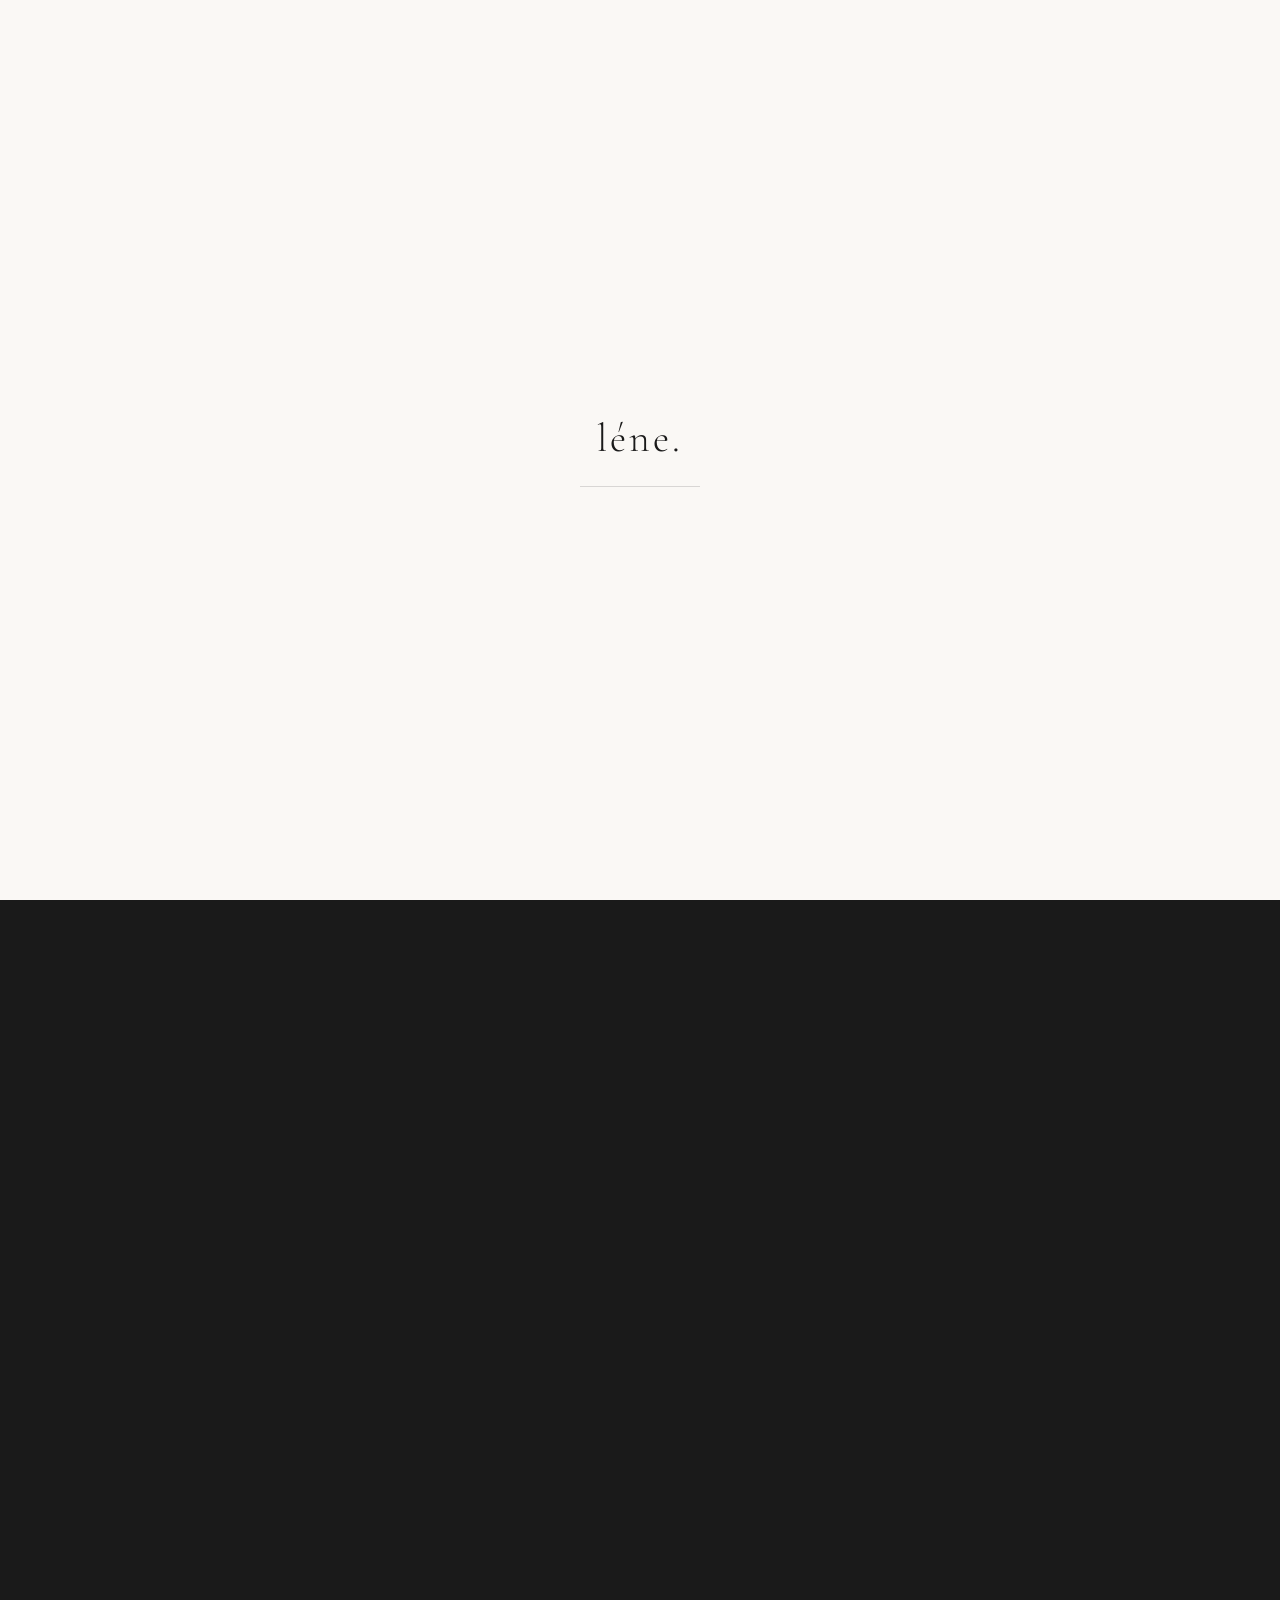
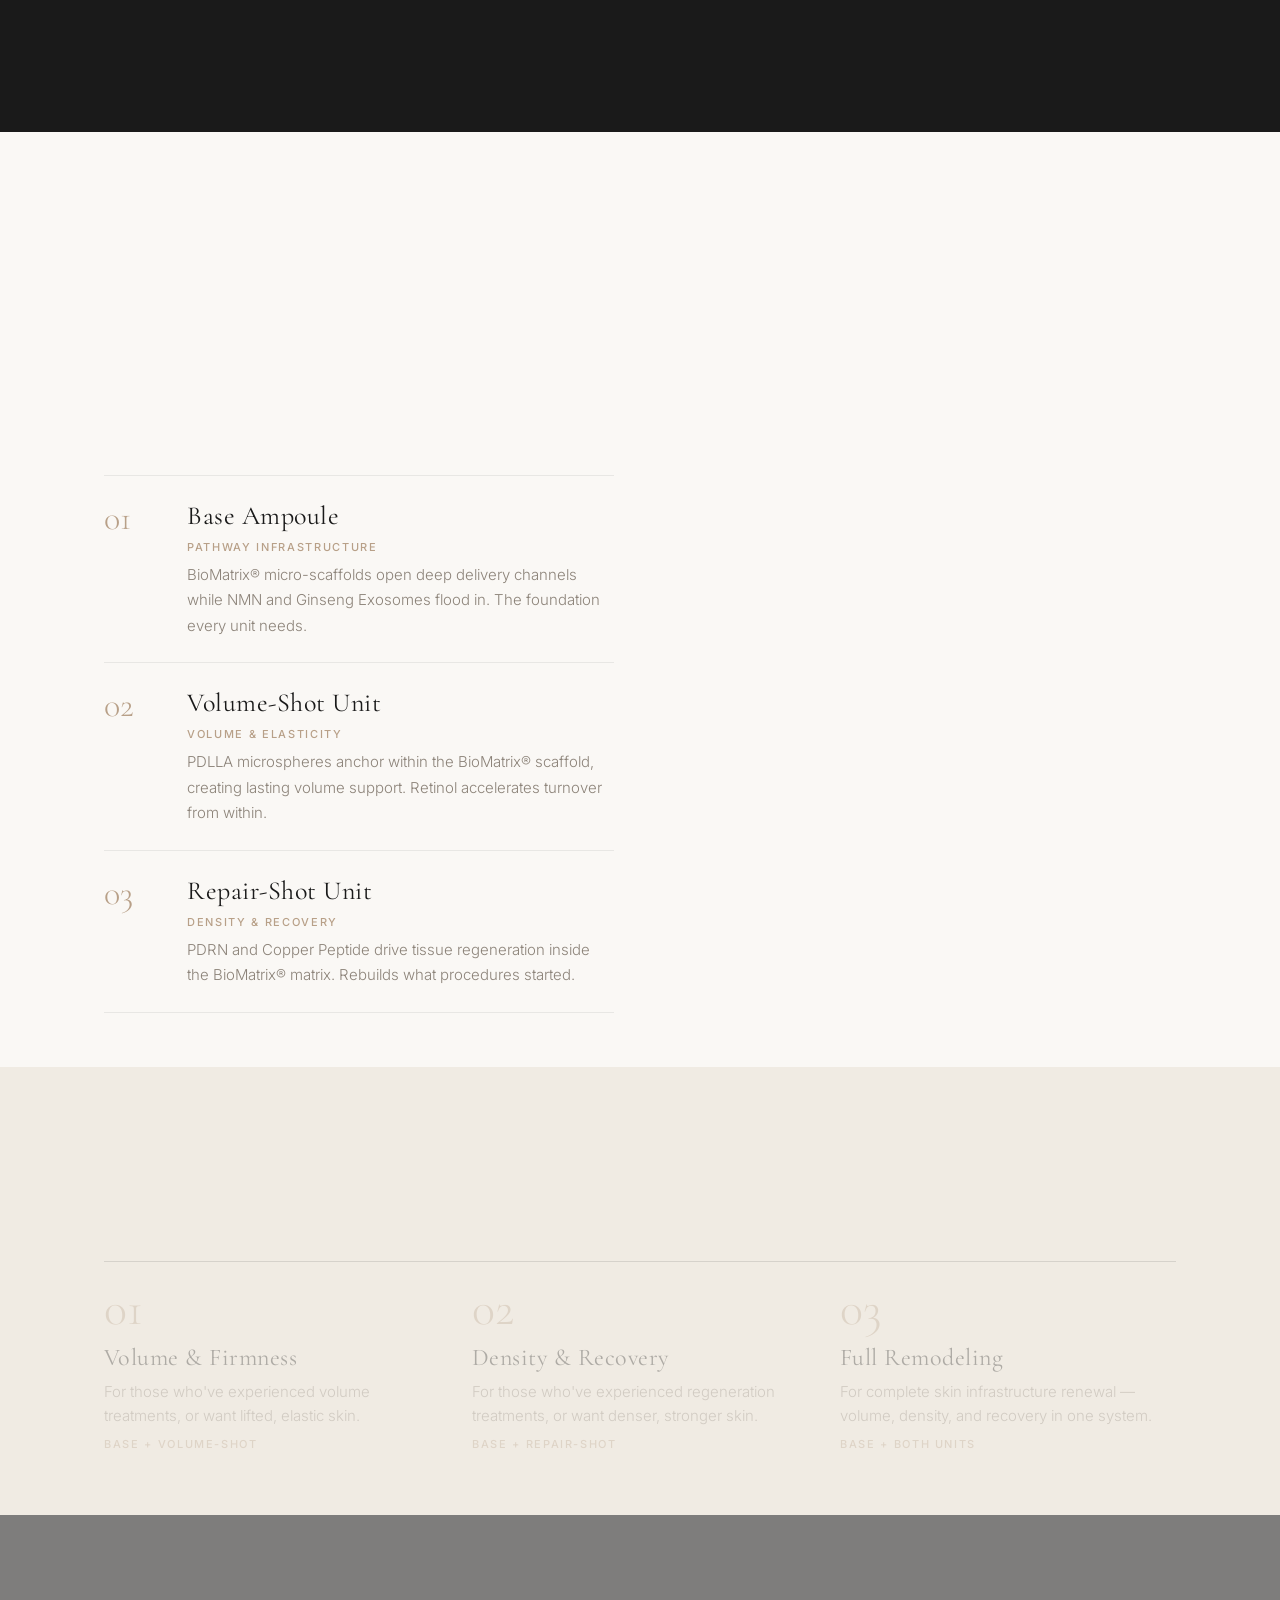
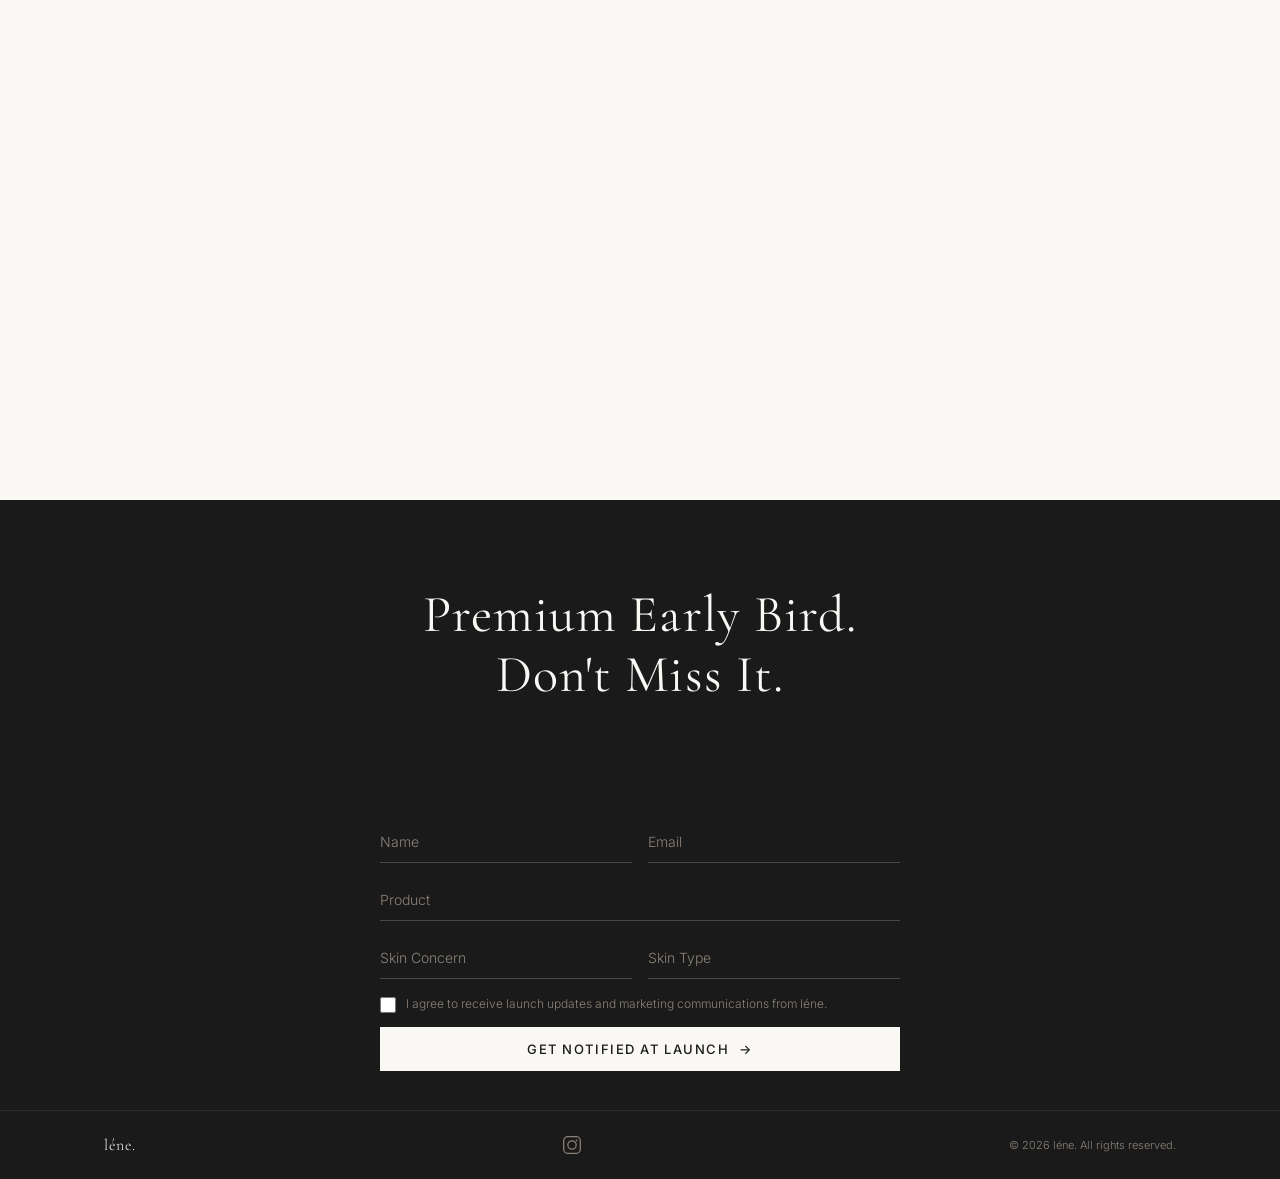
==== b.html @ 238824d5 "fix: update upscaled product images, remove old jpeg files Co-Authored-By: Claude Opus 4.6 <noreply@" ====
<!DOCTYPE html>
<html lang="en">
<head>
  <meta charset="UTF-8">
  <meta name="viewport" content="width=device-width, initial-scale=1.0">
  <title>léne. | Beyond the Glaze, Into the Infrastructure</title>
  <meta name="description" content="léne. — Clinic-grade home care modular system. BioMatrix® technology delivers clinic-level results every night.">
  <meta property="og:title" content="léne. | Beyond the Glaze, Into the Infrastructure">
  <meta property="og:description" content="The infrastructure your skin has been missing. Be the first to experience it.">
  <meta property="og:image" content="assets/images/hero-bg.png">
  <meta property="og:type" content="website">
  <meta name="twitter:card" content="summary_large_image">
  <link rel="preconnect" href="https://fonts.googleapis.com">
  <link rel="preconnect" href="https://fonts.gstatic.com" crossorigin>
  <link href="https://fonts.googleapis.com/css2?family=Cormorant+Garamond:ital,wght@0,300;0,400;0,500;1,300;1,400&family=Inter:wght@300;400;500&display=swap" rel="stylesheet">
  <link rel="stylesheet" href="css/style.css">
</head>
<body>

  <!-- Preloader -->
  <div class="preloader" id="preloader">
    <span class="preloader__text">léne.</span>
    <div class="preloader__bar"><div class="preloader__bar-inner"></div></div>
  </div>

  <!-- Custom Cursor -->
  <div class="cursor" id="cursor"></div>
  <div class="cursor-follower" id="cursorFollower"></div>

  <!-- ===== 1. HERO ===== -->
  <section id="hero" class="section section--hero">
    <div class="hero__bg">
      <img src="assets/images/hero-bg.png" alt="léne. hero background" class="hero__bg-img">
    </div>
    <div class="hero__content">
      <h1 class="hero__logo">léne.</h1>
      <p class="hero__tagline">Beyond the Glaze, Into the Infrastructure.</p>
    </div>
    <div class="hero__scroll-indicator">
      <span class="hero__scroll-text">Scroll</span>
      <div class="hero__scroll-line"></div>
    </div>
  </section>

  <!-- ===== 2. FEAR — Post-Procedure Fade Timeline ===== -->
  <section id="fear" class="section section--fear section--dark">
    <div class="container">
      <div class="fear__layout">
        <div class="fear__body">
          <span class="section-label reveal-up">The Problem</span>
          <h2 class="fear__headline reveal-text">
            Your results don't last.<br>That's not your fault.
          </h2>
          <p class="fear__sub reveal-up">
            If you've ever had a skin booster treatment, you know the feeling.<br>
            Firm on day one. Fading by week three.
          </p>
          <div class="fear__steps">
            <div class="fear__step reveal-up">
              <span class="fear__step-num">01</span>
              <div>
                <h3 class="fear__step-title">D+0 &middot; Glow</h3>
                <p>Right after the procedure. Skin feels firm, plump, alive. This is the peak.</p>
              </div>
            </div>
            <div class="fear__step reveal-up">
              <span class="fear__step-num">02</span>
              <div>
                <h3 class="fear__step-title">D+7 &middot; Satisfied</h3>
                <p>Still holding. You think this time it'll last. But the clock is already ticking.</p>
              </div>
            </div>
            <div class="fear__step reveal-up">
              <span class="fear__step-num">03</span>
              <div>
                <h3 class="fear__step-title">D+21 &middot; Fading</h3>
                <p>The volume starts to slip. Pores reappear. You reach for your serum — it doesn't go deep enough.</p>
              </div>
            </div>
            <div class="fear__step fear__step--danger reveal-up">
              <span class="fear__step-num">04</span>
              <div>
                <h3 class="fear__step-title">D+30+ &middot; Back to Start</h3>
                <p>Effects gone. Another appointment, another cost. The cycle repeats.</p>
              </div>
            </div>
          </div>
        </div>
        <div class="fear__visual reveal-right">
          <img src="assets/images/pore.jpg" alt="Skin texture close-up" class="fear__image">
        </div>
      </div>
    </div>
  </section>

  <!-- ===== 3. INGREDIENT — Modular System Explanation ===== -->
  <section id="ingredient" class="section section--ingredient">
    <div class="container">
      <div class="ingredient__layout">
        <div class="ingredient__body">
          <span class="section-label reveal-up">The System</span>
          <h2 class="ingredient__headline reveal-text">
            One base. Your choice on top.
          </h2>
          <p class="ingredient__intro reveal-up">A single ampoule opens the pathways. Then choose the unit that matches your skin's needs. Clinic-grade ingredients, delivered at clinic-grade depth — every night.</p>

          <div class="ingredient__list">
            <div class="ingredient__item">
              <div class="ingredient__item-num">01</div>
              <div class="ingredient__item-content">
                <h3>Base Ampoule</h3>
                <span class="ingredient__item-action">Pathway Infrastructure</span>
                <p>BioMatrix&reg; micro-scaffolds open deep delivery channels while NMN and Ginseng Exosomes flood in. The foundation every unit needs.</p>
              </div>
            </div>
            <div class="ingredient__item">
              <div class="ingredient__item-num">02</div>
              <div class="ingredient__item-content">
                <h3>Volume-Shot Unit</h3>
                <span class="ingredient__item-action">Volume &amp; Elasticity</span>
                <p>PDLLA microspheres anchor within the BioMatrix&reg; scaffold, creating lasting volume support. Retinol accelerates turnover from within.</p>
              </div>
            </div>
            <div class="ingredient__item">
              <div class="ingredient__item-num">03</div>
              <div class="ingredient__item-content">
                <h3>Repair-Shot Unit</h3>
                <span class="ingredient__item-action">Density &amp; Recovery</span>
                <p>PDRN and Copper Peptide drive tissue regeneration inside the BioMatrix&reg; matrix. Rebuilds what procedures started.</p>
              </div>
            </div>
          </div>
        </div>
        <div class="ingredient__visual reveal-right">
          <img src="assets/images/sience.png" alt="Modular system science" class="ingredient__image">
        </div>
      </div>
    </div>
  </section>

  <!-- ===== 4. SOLUTION — Find Your Match ===== -->
  <section id="solution" class="section section--solution section--beige">
    <div class="container">
      <span class="section-label reveal-up">Find Your Match</span>
      <h2 class="solution__headline reveal-text">Pick the system that fits your skin.</h2>
      <div class="solution__timeline">
        <div class="solution__line">
          <div class="solution__line-progress" id="solutionLineProgress"></div>
        </div>
        <div class="solution__steps solution__steps--three">
          <div class="solution__step" data-step="1">
            <div class="solution__step-num">01</div>
            <h3>Volume &amp; Firmness</h3>
            <p>For those who've experienced volume treatments, or want lifted, elastic skin.</p>
            <span class="solution__step-match">Base + Volume-Shot</span>
          </div>
          <div class="solution__step" data-step="2">
            <div class="solution__step-num">02</div>
            <h3>Density &amp; Recovery</h3>
            <p>For those who've experienced regeneration treatments, or want denser, stronger skin.</p>
            <span class="solution__step-match">Base + Repair-Shot</span>
          </div>
          <div class="solution__step" data-step="3">
            <div class="solution__step-num">03</div>
            <h3>Full Remodeling</h3>
            <p>For complete skin infrastructure renewal — volume, density, and recovery in one system.</p>
            <span class="solution__step-match">Base + Both Units</span>
          </div>
        </div>
      </div>
    </div>
  </section>

  <!-- ===== 5. VIDEO BREAK (Branding) ===== -->
  <section id="brand-break" class="section section--video-break">
    <video class="video-break__bg" autoplay muted loop playsinline>
      <source src="assets/images/hero-loop.mp4" type="video/mp4">
    </video>
    <div class="video-break__overlay"></div>
    <div class="video-break__content">
      <p class="video-break__text reveal-text">What your skin has been<br>waiting for.</p>
    </div>
  </section>

  <!-- ===== 6. PRODUCT — 3 Products ===== -->
  <section id="product" class="section section--product">
    <div class="container">
      <span class="section-label reveal-up">The System</span>
      <h2 class="product__headline reveal-text">Three products. Your custom routine.</h2>
      <div class="product__trio">
        <div class="product__item product__item--serum reveal-up">
          <div class="product__image placeholder-product">
            <img src="assets/images/product-serum.png" alt="Base Ampoule — The Opener by léne." loading="lazy">
          </div>
          <span class="product__label">Base &middot; Ampoule</span>
          <h3 class="product__name">The Opener</h3>
          <p class="product__concept">"Opens the path. Sets the stage."</p>
          <ul class="product__specs">
            <li><span>BioMatrix&reg;</span> <span>3.5%</span></li>
            <li><span>Spicule</span> <span>2,500ppm</span></li>
            <li><span>Ginseng Exosome</span> <span>10,000ppm</span></li>
            <li><span>NMN</span> <span>5,000ppm</span></li>
          </ul>
          <span class="product__texture">Matrix-Infusion Fluid &middot; Absorbs in 60 seconds</span>
          <div class="product__meta">
            <span class="product__volume">15ml <span class="product__price">$29</span> &middot; 30ml <span class="product__price">$49</span></span>
          </div>
        </div>
        <div class="product__item product__item--cream reveal-up">
          <div class="product__image placeholder-product">
            <img src="assets/images/[2]product-volume_anchor.png" alt="Unit 01 Volume-Shot — The Volume Anchor by léne." loading="lazy">
          </div>
          <span class="product__label">Unit 01 &middot; Volume-Shot</span>
          <h3 class="product__name">The Volume Anchor</h3>
          <p class="product__concept">"Lifts and locks. Volume that stays."</p>
          <ul class="product__specs">
            <li><span>BioMatrix&reg;</span> <span>7%</span></li>
            <li><span>PDLLA</span> <span>Included</span></li>
            <li><span>Pure Retinol</span> <span>0.1&ndash;0.3%</span></li>
            <li><span>Ginseng Saponin</span> <span>1.5%</span></li>
            <li><span>Ceramide Complex</span> <span>Included</span></li>
          </ul>
          <span class="product__texture">Structural-Bond Cream &middot; 20min sustained delivery</span>
          <div class="product__meta">
            <span class="product__volume">30ml</span>
            <span class="product__price">$39</span>
          </div>
        </div>
        <div class="product__item product__item--cream reveal-up">
          <div class="product__image placeholder-product">
            <img src="assets/images/[2]product-density_fixer.png" alt="Unit 02 Repair-Shot — The Density Fixer by léne." loading="lazy">
          </div>
          <span class="product__label">Unit 02 &middot; Repair-Shot</span>
          <h3 class="product__name">The Density Fixer</h3>
          <p class="product__concept">"Rebuilds from within. Density restored."</p>
          <ul class="product__specs">
            <li><span>BioMatrix&reg;</span> <span>5%</span></li>
            <li><span>PDRN</span> <span>3,000ppm</span></li>
            <li><span>Copper Peptide</span> <span>Included</span></li>
            <li><span>Ginseng Saponin</span> <span>1.5%</span></li>
            <li><span>Ceramide Complex</span> <span>Included</span></li>
          </ul>
          <span class="product__texture">Recovery-Bond Balm &middot; Deep overnight repair</span>
          <div class="product__meta">
            <span class="product__volume">30ml</span>
            <span class="product__price">$39</span>
          </div>
        </div>
      </div>
      <div class="product__set-offers reveal-up">
        <div class="product__set-offer">
          <span class="product__set-label">Duo Set</span>
          <span class="product__set-price">$69</span>
          <span class="product__set-note">Ampoule 30ml + 1 Unit</span>
        </div>
        <div class="product__set-offer">
          <span class="product__set-label">Full System</span>
          <span class="product__set-price">$99</span>
          <span class="product__set-note">Ampoule 30ml + Both Units</span>
        </div>
      </div>
      <a href="#cta" class="product__cta-link reveal-up">Be the First to Know &rarr;</a>
    </div>
  </section>

  <!-- ===== 7. CLINICAL DATA ===== -->
  <section id="clinical" class="section section--clinical">
    <div class="container">
      <span class="section-label reveal-up">Clinical Evidence</span>
      <div class="clinical__grid">
        <div class="clinical__stat reveal-up">
          <span class="clinical__number" data-target="192" data-suffix="%" data-decimal="0">0%</span>
          <p>Skin Firmness<br>Improvement</p>
        </div>
        <div class="clinical__stat reveal-up">
          <span class="clinical__number" data-target="1.8" data-suffix="&times;" data-decimal="1">0&times;</span>
          <p>Deeper Absorption<br>Than Regular Serums</p>
        </div>
        <div class="clinical__stat reveal-up">
          <span class="clinical__number" data-target="20" data-suffix=" min" data-decimal="0">0 min</span>
          <p>Active Delivery<br>That Keeps Working</p>
        </div>
      </div>
      <p class="clinical__note reveal-up">Clinically tested. Dermatologically verified.</p>
      <a href="#cta" class="clinical__cta-link reveal-up">Get Notified at Launch &rarr;</a>
    </div>
  </section>

  <!-- ===== 8. CTA ===== -->
  <section id="cta" class="section section--cta section--dark">
    <div class="container">
      <span class="cta__badge reveal-up">Limited to First 100</span>
      <h2 class="cta__headline">
        Premium Early Bird.<br>Don't Miss It.
      </h2>
      <p class="cta__sub reveal-up">The first 100 sign-ups get exclusive launch pricing, early access, and a limited welcome gift. Once they're gone, they're gone.</p>
      <h3 class="form__title reveal-up">Reserve Your Spot</h3>
      <form class="cta__form" id="leadForm" novalidate>
        <div class="form__row">
          <div class="form__group">
            <input type="text" id="name" name="name" required autocomplete="name" placeholder=" ">
            <label for="name">Name</label>
          </div>
          <div class="form__group">
            <input type="email" id="email" name="email" required autocomplete="email" placeholder=" ">
            <label for="email">Email</label>
          </div>
        </div>
        <div class="form__row">
          <div class="form__group">
            <select id="product" name="product" required>
              <option value="" disabled selected hidden>Product</option>
              <option value="ampoule-15ml">The Opener Ampoule 15ml &middot; $29</option>
              <option value="ampoule-30ml">The Opener Ampoule 30ml &middot; $49</option>
              <option value="volume-shot-30ml">Volume-Shot Cream 30ml &middot; $39</option>
              <option value="repair-shot-30ml">Repair-Shot Balm 30ml &middot; $39</option>
              <option value="duo-set">Duo Set (Ampoule 30ml + 1 Unit) &middot; $69</option>
              <option value="full-system">Full System (Ampoule 30ml + Both Units) &middot; $99</option>
            </select>
          </div>
        </div>
        <div class="form__row">
          <div class="form__group">
            <select id="concern" name="concern" required>
              <option value="" disabled selected hidden>Skin Concern</option>
              <option value="vertical-pores">Vertical Pores</option>
              <option value="elasticity">Elasticity &amp; Firmness</option>
              <option value="density">Overall Skin Density</option>
              <option value="other">Other</option>
            </select>
          </div>
          <div class="form__group">
            <select id="skintype" name="skintype">
              <option value="" disabled selected hidden>Skin Type</option>
              <option value="dry">Dry</option>
              <option value="oily">Oily</option>
              <option value="combination">Combination</option>
              <option value="sensitive">Sensitive</option>
            </select>
          </div>
        </div>
        <div class="form__consent">
          <input type="checkbox" id="consent" name="consent" required>
          <label for="consent">I agree to receive launch updates and marketing communications from léne.</label>
        </div>
        <button type="submit" class="cta__btn">
          <span class="cta__btn-text">Get Notified at Launch</span>
          <span class="cta__btn-arrow">&rarr;</span>
        </button>
      </form>
      <div class="cta__success" id="formSuccess" style="display:none;">
        <div class="success__check">
          <svg viewBox="0 0 24 24" fill="none" xmlns="http://www.w3.org/2000/svg">
            <path d="M5 13l4 4L19 7" stroke="#FAF8F5" stroke-width="1.5" stroke-linecap="round" stroke-linejoin="round"/>
          </svg>
        </div>
        <p class="success__text">You're on the list.</p>
        <span class="success__sub">We'll notify you before anyone else.</span>
      </div>
    </div>
  </section>

  <!-- Floating CTA -->
  <a href="#cta" class="floating-cta" id="floatingCta">
    <span class="floating-cta__text">Get Early Access</span>
    <span class="floating-cta__arrow">&rarr;</span>
  </a>

  <!-- ===== FOOTER ===== -->
  <footer class="footer section--dark">
    <div class="container footer__inner">
      <span class="footer__logo">léne.</span>
      <a href="#" class="footer__social" aria-label="Instagram" target="_blank" rel="noopener">
        <svg viewBox="0 0 24 24" fill="none" xmlns="http://www.w3.org/2000/svg" width="20" height="20">
          <rect x="2" y="2" width="20" height="20" rx="5" stroke="#8C8379" stroke-width="1.5"/>
          <circle cx="12" cy="12" r="5" stroke="#8C8379" stroke-width="1.5"/>
          <circle cx="17.5" cy="6.5" r="1" fill="#8C8379"/>
        </svg>
      </a>
      <span class="footer__copy">&copy; 2026 léne. All rights reserved.</span>
    </div>
  </footer>

  <script src="https://cdn.jsdelivr.net/npm/lenis@1.1.18/dist/lenis.min.js"></script>
  <script src="https://cdn.jsdelivr.net/npm/gsap@3.12.7/dist/gsap.min.js"></script>
  <script src="https://cdn.jsdelivr.net/npm/gsap@3.12.7/dist/ScrollTrigger.min.js"></script>
  <script src="js/smooth-scroll.js"></script>
  <script src="js/main.js"></script>
  <script src="js/form.js"></script>
</body>
</html>
---- css/style.css ----
:root {
  --c-bg: #FAF8F5;
  --c-bg-beige: #F0EBE3;
  --c-bg-dark: #1A1A1A;
  --c-text: #1A1A1A;
  --c-text-light: #FAF8F5;
  --c-text-sub: #8C8379;
  --c-accent: #B8A088;
  --f-serif: "Cormorant Garamond", Georgia, serif;
  --f-sans: "Inter", -apple-system, BlinkMacSystemFont, sans-serif;
  --fw-light: 300;
  --fw-regular: 400;
  --fw-medium: 500;
  --s-section: clamp(56px, 7vh, 88px);
  --s-container: clamp(24px, 5vw, 100px);
  --s-gap: clamp(16px, 2.5vw, 32px);
  --ease-out: cubic-bezier(0.16, 1, 0.3, 1);
  --ease-in-out: cubic-bezier(0.65, 0, 0.35, 1);
}

*, *::before, *::after { margin: 0; padding: 0; box-sizing: border-box; }
html { font-size: 16px; -webkit-font-smoothing: antialiased; -moz-osx-font-smoothing: grayscale; }
body { font-family: var(--f-sans); font-weight: var(--fw-light); color: var(--c-text); background: var(--c-bg); overflow-x: hidden; cursor: none; }
a { color: inherit; text-decoration: none; }
ul { list-style: none; }
img { max-width: 100%; display: block; }
button { cursor: none; }
input, select, textarea { font-family: inherit; }

/* Cursor */
.cursor { position: fixed; top: 0; left: 0; width: 8px; height: 8px; background: var(--c-text); border-radius: 50%; pointer-events: none; z-index: 9999; mix-blend-mode: difference; transform: translate(-50%, -50%); }
.cursor-follower { position: fixed; top: 0; left: 0; width: 40px; height: 40px; border: 1px solid var(--c-text); border-radius: 50%; pointer-events: none; z-index: 9998; mix-blend-mode: difference; transform: translate(-50%, -50%); transition: width 0.3s var(--ease-out), height 0.3s var(--ease-out); }
.cursor-follower.is-hovering { width: 60px; height: 60px; border-color: var(--c-accent); }

/* Preloader */
.preloader { position: fixed; inset: 0; background: var(--c-bg); display: flex; flex-direction: column; align-items: center; justify-content: center; z-index: 10000; gap: 24px; }
.preloader__text { font-family: var(--f-serif); font-size: clamp(24px, 4vw, 40px); font-weight: var(--fw-light); letter-spacing: 0.08em; }
.preloader__bar { width: 120px; height: 1px; background: rgba(26,26,26,0.15); overflow: hidden; }
.preloader__bar-inner { width: 0%; height: 100%; background: var(--c-text); }

/* Layout */
.container { width: 100%; max-width: 1200px; margin: 0 auto; padding: 0 var(--s-container); }
.section { padding: var(--s-section) 0; position: relative; overflow: hidden; }
.section--dark { background: var(--c-bg-dark); color: var(--c-text-light); }
.section--beige { background: var(--c-bg-beige); }
.section-label { display: block; font-family: var(--f-sans); font-size: clamp(10px, 1.2vw, 13px); font-weight: var(--fw-medium); letter-spacing: 0.2em; text-transform: uppercase; color: var(--c-text-sub); margin-bottom: clamp(12px, 1.5vw, 20px); }
.section--dark .section-label { color: var(--c-accent); }

/* ===== HERO ===== */
.section--hero { height: 100vh; min-height: 600px; display: flex; align-items: center; justify-content: center; padding: 0; }
.hero__bg { position: absolute; inset: 0; z-index: 0; overflow: hidden; background: url(../assets/images/hero-bg.png) center / cover no-repeat; }
.hero__bg-img { position: absolute; top: 50%; left: 50%; min-width: 100%; min-height: 100%; transform: translate(-50%, -50%); object-fit: cover; }
.hero__bg::after { content: ""; position: absolute; inset: 0; background: rgba(250,248,245,0.3); z-index: 1; }
.hero__content { position: relative; z-index: 2; text-align: center; }
.hero__logo { font-family: var(--f-serif); font-size: clamp(56px, 12vw, 140px); font-weight: var(--fw-light); letter-spacing: 0.06em; line-height: 1; margin-bottom: clamp(12px, 1.5vw, 24px); }
.hero__tagline { font-family: var(--f-serif); font-size: clamp(14px, 2vw, 22px); font-weight: var(--fw-light); font-style: italic; letter-spacing: 0.06em; color: var(--c-text-sub); }
.hero__scroll-indicator { position: absolute; bottom: 32px; left: 50%; transform: translateX(-50%); display: flex; flex-direction: column; align-items: center; gap: 10px; z-index: 2; }
.hero__scroll-text { font-size: 11px; font-weight: var(--fw-medium); letter-spacing: 0.2em; text-transform: uppercase; color: var(--c-text-sub); }
.hero__scroll-line { width: 1px; height: 40px; background: rgba(26,26,26,0.15); position: relative; overflow: hidden; }
.hero__scroll-line::after { content: ""; position: absolute; top: -100%; left: 0; width: 100%; height: 100%; background: var(--c-text); animation: scrollLine 1.8s var(--ease-in-out) infinite; }
@keyframes scrollLine { 0% { top: -100%; } 50% { top: 0; } 100% { top: 100%; } }

/* ===== FEAR ===== */
.section--fear { padding: clamp(48px, 6vh, 80px) 0; }
.fear__layout { display: grid; grid-template-columns: 1fr 1fr; gap: clamp(32px, 4vw, 56px); align-items: center; }
.fear__visual { position: relative; overflow: hidden; border-radius: 2px; }
.fear__image { width: 100%; aspect-ratio: 3/4; object-fit: cover; filter: grayscale(0.5) brightness(0.7) contrast(1.1); }
.fear__headline { font-family: var(--f-serif); font-size: clamp(28px, 4vw, 52px); font-weight: var(--fw-light); line-height: 1.15; letter-spacing: 0.02em; margin-bottom: clamp(12px, 1.5vw, 20px); }
.fear__sub { font-size: clamp(14px, 1.4vw, 17px); font-weight: var(--fw-light); line-height: 1.7; color: var(--c-text-sub); margin-bottom: clamp(20px, 2.5vw, 32px); }
.fear__steps { display: flex; flex-direction: column; gap: 0; }
.fear__step { display: flex; gap: 14px; align-items: flex-start; padding: clamp(12px, 1.5vw, 18px) 0; border-top: 1px solid rgba(250,248,245,0.06); }
.fear__step:first-child { border-top: none; padding-top: 0; }
.fear__step-num { font-family: var(--f-serif); font-size: clamp(22px, 2.2vw, 28px); font-weight: var(--fw-light); color: rgba(250,248,245,0.12); line-height: 1.2; flex-shrink: 0; min-width: 32px; }
.fear__step-title { font-family: var(--f-serif); font-size: clamp(16px, 1.6vw, 20px); font-weight: var(--fw-regular); margin-bottom: 4px; letter-spacing: 0.02em; }
.fear__step p { font-size: clamp(13px, 1.3vw, 15px); font-weight: var(--fw-light); line-height: 1.6; color: var(--c-text-sub); }
.fear__step--danger .fear__step-num { color: rgba(184,160,136,0.3); }

/* ===== INGREDIENT ===== */
.section--ingredient { padding: clamp(48px, 6vh, 80px) 0; }
.ingredient__layout { display: grid; grid-template-columns: 1fr 1fr; gap: clamp(32px, 4vw, 56px); align-items: center; }
.ingredient__visual { position: relative; overflow: hidden; border-radius: 2px; }
.ingredient__image { width: 100%; object-fit: contain; }
.ingredient__headline { font-family: var(--f-serif); font-size: clamp(28px, 4.5vw, 52px); font-weight: var(--fw-light); line-height: 1.15; letter-spacing: 0.02em; margin-bottom: clamp(10px, 1.2vw, 16px); max-width: 700px; }
.ingredient__intro { font-size: clamp(14px, 1.4vw, 17px); font-weight: var(--fw-light); line-height: 1.7; color: var(--c-text-sub); margin-bottom: clamp(20px, 2.5vw, 32px); max-width: 560px; }
.ingredient__list { display: flex; flex-direction: column; gap: 0; }
.ingredient__item { display: grid; grid-template-columns: clamp(40px, 5vw, 64px) 1fr; gap: clamp(14px, 1.5vw, 24px); padding: clamp(16px, 2vw, 24px) 0; border-top: 1px solid rgba(26,26,26,0.08); }
.ingredient__item:last-child { border-bottom: 1px solid rgba(26,26,26,0.08); }
.ingredient__item-num { font-family: var(--f-serif); font-size: clamp(24px, 3vw, 34px); font-weight: var(--fw-light); color: var(--c-accent); line-height: 1; padding-top: 2px; }
.ingredient__item-content h3 { font-family: var(--f-serif); font-size: clamp(20px, 2.4vw, 26px); font-weight: var(--fw-regular); margin-bottom: 4px; letter-spacing: 0.02em; }
.ingredient__item-action { display: inline-block; font-size: 11px; font-weight: var(--fw-medium); letter-spacing: 0.15em; text-transform: uppercase; color: var(--c-accent); margin-bottom: 8px; }
.ingredient__item-content p { font-size: clamp(13px, 1.4vw, 15px); font-weight: var(--fw-light); line-height: 1.7; color: var(--c-text-sub); max-width: 540px; }

/* ===== SOLUTION ===== */
.solution__headline { font-family: var(--f-serif); font-size: clamp(28px, 4.5vw, 52px); font-weight: var(--fw-light); line-height: 1.15; letter-spacing: 0.02em; margin-bottom: clamp(24px, 3vw, 36px); }
.solution__timeline { position: relative; padding-top: 24px; }
.solution__line { position: absolute; top: 0; left: 0; right: 0; height: 1px; background: rgba(26,26,26,0.12); }
.solution__line-progress { height: 100%; width: 0%; background: var(--c-accent); transition: width 0.1s linear; }
.solution__steps { display: grid; grid-template-columns: repeat(4, 1fr); gap: var(--s-gap); }
.solution__step { opacity: 0.3; transition: opacity 0.5s var(--ease-out); }
.solution__step.is-active { opacity: 1; }
.solution__step-num { font-family: var(--f-serif); font-size: clamp(28px, 4vw, 48px); font-weight: var(--fw-light); color: var(--c-accent); line-height: 1; margin-bottom: 10px; }
.solution__step h3 { font-family: var(--f-serif); font-size: clamp(18px, 2.2vw, 24px); font-weight: var(--fw-regular); margin-bottom: 8px; letter-spacing: 0.02em; }
.solution__step p { font-size: clamp(13px, 1.3vw, 15px); font-weight: var(--fw-light); line-height: 1.65; color: var(--c-text-sub); }

/* ===== VIDEO BREAK ===== */
.section--video-break { height: 50vh; min-height: 300px; padding: 0; display: flex; align-items: center; justify-content: center; position: relative; overflow: hidden; }
.video-break__bg { position: absolute; inset: 0; width: 100%; height: 100%; object-fit: cover; }
.video-break__overlay { position: absolute; inset: 0; background: rgba(26,26,26,0.55); }
.video-break__content { position: relative; z-index: 1; text-align: center; padding: 0 var(--s-container); }
.video-break__text { font-family: var(--f-serif); font-size: clamp(24px, 4.5vw, 48px); font-weight: var(--fw-light); line-height: 1.2; letter-spacing: 0.03em; color: var(--c-text-light); }

/* ===== PRODUCT ===== */
.product__headline { font-family: var(--f-serif); font-size: clamp(28px, 4.5vw, 52px); font-weight: var(--fw-light); line-height: 1.15; letter-spacing: 0.02em; margin-bottom: clamp(24px, 3vw, 36px); }
.product__duo { display: grid; grid-template-columns: repeat(2, 1fr); gap: clamp(24px, 4vw, 48px); align-items: stretch; }
.product__image { margin-bottom: clamp(12px, 1.5vw, 20px); }
.placeholder-product { aspect-ratio: 3/4; border-radius: 2px; overflow: hidden; position: relative; }
.placeholder-product img { width: 100%; height: 100%; object-fit: cover; }
.product__item--serum .placeholder-product { background: #EDE8E1; }
.product__item--cream .placeholder-product { background: #E8E6E3; }
.product__item { display: flex; flex-direction: column; }
.product__label { display: block; font-size: 11px; font-weight: var(--fw-medium); letter-spacing: 0.2em; text-transform: uppercase; color: var(--c-text-sub); margin-bottom: 8px; }
.product__name { font-family: var(--f-serif); font-size: clamp(20px, 2.5vw, 28px); font-weight: var(--fw-light); line-height: 1.2; letter-spacing: 0.02em; margin-bottom: 6px; }
.product__concept { font-family: var(--f-serif); font-size: clamp(13px, 1.4vw, 16px); font-style: italic; color: var(--c-accent); margin-bottom: 16px; }
.product__specs { margin-bottom: 16px; }
.product__specs li { display: flex; justify-content: space-between; padding: 8px 0; border-bottom: 1px solid rgba(26,26,26,0.06); font-size: clamp(12px, 1.3vw, 14px); font-weight: var(--fw-light); }
.product__specs li span:last-child { color: var(--c-text-sub); font-weight: var(--fw-regular); }
.product__texture { display: block; font-size: 12px; font-weight: var(--fw-light); color: var(--c-text-sub); font-style: italic; }
.product__meta { display: flex; align-items: baseline; gap: 12px; margin-top: auto; padding-top: 16px; border-top: 1px solid rgba(26,26,26,0.08); }
.product__volume { font-size: 12px; font-weight: var(--fw-light); color: var(--c-text-sub); letter-spacing: 0.05em; }
.product__price { font-family: var(--f-serif); font-size: clamp(22px, 2.5vw, 30px); font-weight: var(--fw-light); letter-spacing: -0.01em; }
.product__duo-offer { display: flex; align-items: baseline; gap: 16px; margin-top: clamp(32px, 4vw, 48px); padding: clamp(20px, 2.5vw, 28px) 0; border-top: 1px solid rgba(26,26,26,0.1); border-bottom: 1px solid rgba(26,26,26,0.1); }
.product__duo-label { font-size: 12px; font-weight: var(--fw-medium); letter-spacing: 0.15em; text-transform: uppercase; color: var(--c-text-sub); }
.product__duo-price { font-family: var(--f-serif); font-size: clamp(28px, 3.5vw, 40px); font-weight: var(--fw-light); letter-spacing: -0.01em; }
.product__duo-note { font-size: 12px; font-weight: var(--fw-light); color: var(--c-text-sub); }
.product__cta-link { display: inline-flex; align-items: center; gap: 8px; margin-top: clamp(24px, 3vw, 36px); font-size: 13px; font-weight: var(--fw-medium); letter-spacing: 0.12em; text-transform: uppercase; color: var(--c-text); border-bottom: 1px solid rgba(26,26,26,0.2); padding-bottom: 4px; transition: border-color 0.3s, letter-spacing 0.3s; }
.product__cta-link:hover { border-color: var(--c-accent); letter-spacing: 0.18em; }

/* ===== CLINICAL ===== */
.section--clinical { text-align: center; }
.clinical__grid { display: grid; grid-template-columns: repeat(3, 1fr); gap: var(--s-gap); margin-bottom: clamp(16px, 2vw, 24px); }
.clinical__stat { padding: clamp(12px, 1.5vw, 20px) 0; }
.clinical__number { display: block; font-family: var(--f-serif); font-size: clamp(40px, 6vw, 72px); font-weight: var(--fw-light); line-height: 1; letter-spacing: -0.02em; margin-bottom: 10px; }
.clinical__stat p { font-size: clamp(12px, 1.3vw, 14px); font-weight: var(--fw-light); line-height: 1.5; color: var(--c-text-sub); }
.clinical__note { font-family: var(--f-serif); font-size: clamp(13px, 1.4vw, 16px); font-style: italic; color: var(--c-text-sub); }
.clinical__cta-link { display: inline-flex; align-items: center; gap: 8px; margin-top: clamp(16px, 2vw, 24px); font-size: 13px; font-weight: var(--fw-medium); letter-spacing: 0.12em; text-transform: uppercase; color: var(--c-text); border-bottom: 1px solid rgba(26,26,26,0.2); padding-bottom: 4px; transition: border-color 0.3s, letter-spacing 0.3s; }
.clinical__cta-link:hover { border-color: var(--c-accent); letter-spacing: 0.18em; }

/* ===== CTA ===== */
.section--cta { text-align: center; padding: clamp(40px, 5vh, 64px) 0 clamp(24px, 3vw, 40px); }
.cta__badge { display: inline-block; font-size: 11px; font-weight: var(--fw-medium); letter-spacing: 0.2em; text-transform: uppercase; color: var(--c-bg-dark); background: var(--c-accent); padding: 5px 14px; margin-bottom: 16px; }
.cta__headline { font-family: var(--f-serif); font-size: clamp(28px, 4.5vw, 52px); font-weight: var(--fw-regular); line-height: 1.15; letter-spacing: 0.02em; margin-bottom: 12px; }
.cta__sub { font-size: clamp(13px, 1.4vw, 16px); font-weight: var(--fw-light); color: var(--c-text-sub); margin-bottom: 20px; max-width: 480px; margin-left: auto; margin-right: auto; }
.form__title { font-family: var(--f-serif); font-size: clamp(18px, 2vw, 24px); font-weight: var(--fw-regular); letter-spacing: 0.03em; color: #fff; margin-bottom: 16px; }
.cta__form { max-width: 520px; margin: 0 auto; text-align: left; }
.form__row { display: grid; grid-template-columns: 1fr 1fr; gap: 16px; margin-bottom: 16px; }
.form__row:has(.form__group:only-child) { grid-template-columns: 1fr; }
.form__group { position: relative; }
.form__group input, .form__group select { width: 100%; padding: 12px 0; font-size: 14px; font-weight: var(--fw-light); color: var(--c-text-light); background: transparent; border: none; border-bottom: 1px solid rgba(250,248,245,0.2); outline: none; transition: border-color 0.3s; -webkit-appearance: none; appearance: none; border-radius: 0; }
.form__group select { cursor: none; color: var(--c-text-sub); }
.form__group select option { background: var(--c-bg-dark); color: var(--c-text-light); }
.form__group input:focus, .form__group select:focus { border-bottom-color: var(--c-accent); }
.form__group label { position: absolute; top: 12px; left: 0; font-size: 14px; font-weight: var(--fw-light); color: var(--c-text-sub); pointer-events: none; transition: all 0.3s var(--ease-out); }
.form__group input:focus ~ label, .form__group input:not(:placeholder-shown) ~ label { top: -8px; font-size: 11px; letter-spacing: 0.1em; text-transform: uppercase; color: var(--c-accent); }
.form__consent { display: flex; align-items: flex-start; gap: 10px; margin: 14px 0; }
.form__consent input[type="checkbox"] { width: 16px; height: 16px; margin-top: 2px; accent-color: var(--c-accent); cursor: none; flex-shrink: 0; }
.form__consent label { font-size: 12px; font-weight: var(--fw-light); color: var(--c-text-sub); line-height: 1.5; cursor: none; }
.cta__btn { display: flex; align-items: center; justify-content: center; gap: 10px; width: 100%; padding: 14px 24px; font-family: var(--f-sans); font-size: 13px; font-weight: var(--fw-medium); letter-spacing: 0.12em; text-transform: uppercase; color: var(--c-bg-dark); background: var(--c-text-light); border: none; border-radius: 0; transition: background 0.4s var(--ease-out), letter-spacing 0.4s var(--ease-out); }
.cta__btn:hover { background: var(--c-accent); letter-spacing: 0.18em; }
.cta__btn-arrow { transition: transform 0.3s var(--ease-out); }
.cta__btn:hover .cta__btn-arrow { transform: translateX(4px); }
.cta__success { flex-direction: column; align-items: center; gap: 14px; }
.success__check { width: 48px; height: 48px; border: 1px solid var(--c-accent); border-radius: 50%; display: flex; align-items: center; justify-content: center; }
.success__check svg { width: 22px; height: 22px; }
.success__text { font-family: var(--f-serif); font-size: clamp(22px, 3.5vw, 32px); font-weight: var(--fw-light); letter-spacing: 0.04em; }
.success__sub { font-size: 13px; font-weight: var(--fw-light); color: var(--c-text-sub); }

/* ===== FLOATING CTA ===== */
.floating-cta { position: fixed; bottom: 28px; right: 28px; z-index: 900; display: flex; align-items: center; gap: 8px; padding: 12px 24px; background: var(--c-bg-dark); color: var(--c-text-light); font-family: var(--f-sans); font-size: 12px; font-weight: var(--fw-medium); letter-spacing: 0.1em; text-transform: uppercase; border: 1px solid rgba(250,248,245,0.15); backdrop-filter: blur(12px); transition: all 0.4s var(--ease-out); opacity: 0; pointer-events: none; transform: translateY(20px); }
.floating-cta.is-visible { opacity: 1; pointer-events: auto; transform: translateY(0); }
.floating-cta:hover { background: var(--c-accent); border-color: var(--c-accent); letter-spacing: 0.14em; }
.floating-cta__arrow { transition: transform 0.3s var(--ease-out); }
.floating-cta:hover .floating-cta__arrow { transform: translateX(4px); }

/* ===== FOOTER ===== */
.footer { padding: 24px 0; border-top: 1px solid rgba(250,248,245,0.08); }
.footer__inner { display: flex; align-items: center; justify-content: space-between; }
.footer__logo { font-family: var(--f-serif); font-size: 16px; font-weight: var(--fw-light); letter-spacing: 0.06em; color: var(--c-text-light); }
.footer__social { display: flex; align-items: center; transition: opacity 0.3s; }
.footer__social:hover { opacity: 0.6; }
.footer__copy { font-size: 11px; font-weight: var(--fw-light); color: var(--c-text-sub); }

/* ===== RESPONSIVE ===== */
@media (max-width: 1024px) {
  .solution__steps { grid-template-columns: repeat(2, 1fr); row-gap: clamp(24px, 4vw, 36px); }
}
@media (max-width: 768px) {
  body { cursor: auto; }
  .cursor, .cursor-follower { display: none; }
  .fear__layout { grid-template-columns: 1fr; }
  .fear__visual { order: -1; max-height: 40vh; }
  .fear__image { aspect-ratio: 16/9; }
  .ingredient__layout { grid-template-columns: 1fr; }
  .ingredient__visual { order: -1; }

  .ingredient__item { grid-template-columns: 40px 1fr; }
  .solution__steps { grid-template-columns: 1fr; }
  .solution__line { display: none; }
  .product__duo { grid-template-columns: 1fr; }
  .clinical__grid { grid-template-columns: 1fr; gap: 12px; }
  .form__row { grid-template-columns: 1fr; }
  .footer__inner { flex-direction: column; gap: 12px; text-align: center; }
  .floating-cta { bottom: 16px; right: 16px; left: 16px; justify-content: center; }
}
@media (prefers-reduced-motion: reduce) {
  *, *::before, *::after { animation-duration: 0.01ms !important; transition-duration: 0.01ms !important; }
}
.reveal-up, .reveal-left, .reveal-right, .reveal-text { visibility: hidden; }


/* ===== CONCEPT B: PRODUCT TRIO ===== */
.product__trio { display: grid; grid-template-columns: repeat(3, 1fr); gap: clamp(24px, 3vw, 36px); align-items: stretch; }
.product__set-offers { display: flex; flex-direction: column; gap: 12px; margin-top: clamp(32px, 4vw, 48px); padding: clamp(20px, 2.5vw, 28px) 0; border-top: 1px solid rgba(26,26,26,0.1); border-bottom: 1px solid rgba(26,26,26,0.1); }
.product__set-offer { display: flex; align-items: baseline; gap: 16px; }
.product__set-label { font-size: 12px; font-weight: 500; letter-spacing: 0.15em; text-transform: uppercase; color: #8C8379; min-width: 100px; }
.product__set-price { font-family: "Cormorant Garamond", Georgia, serif; font-size: clamp(22px, 2.5vw, 30px); font-weight: 300; letter-spacing: -0.01em; }
.product__set-note { font-size: 12px; font-weight: 300; color: #8C8379; }

/* Concept B matching section - 3 columns */
.solution__steps--three { grid-template-columns: repeat(3, 1fr); }
.solution__step-match { display: inline-block; margin-top: 8px; font-size: 11px; font-weight: 500; letter-spacing: 0.15em; text-transform: uppercase; color: #B8A088; }

@media (max-width: 1024px) {
  .product__trio { grid-template-columns: 1fr; }
  .solution__steps--three { grid-template-columns: repeat(2, 1fr); }
}
@media (max-width: 768px) {
  .product__trio { grid-template-columns: 1fr; }
  .solution__steps--three { grid-template-columns: 1fr; }
  .product__set-offers { gap: 16px; }
  .product__set-offer { flex-wrap: wrap; gap: 8px; }
}
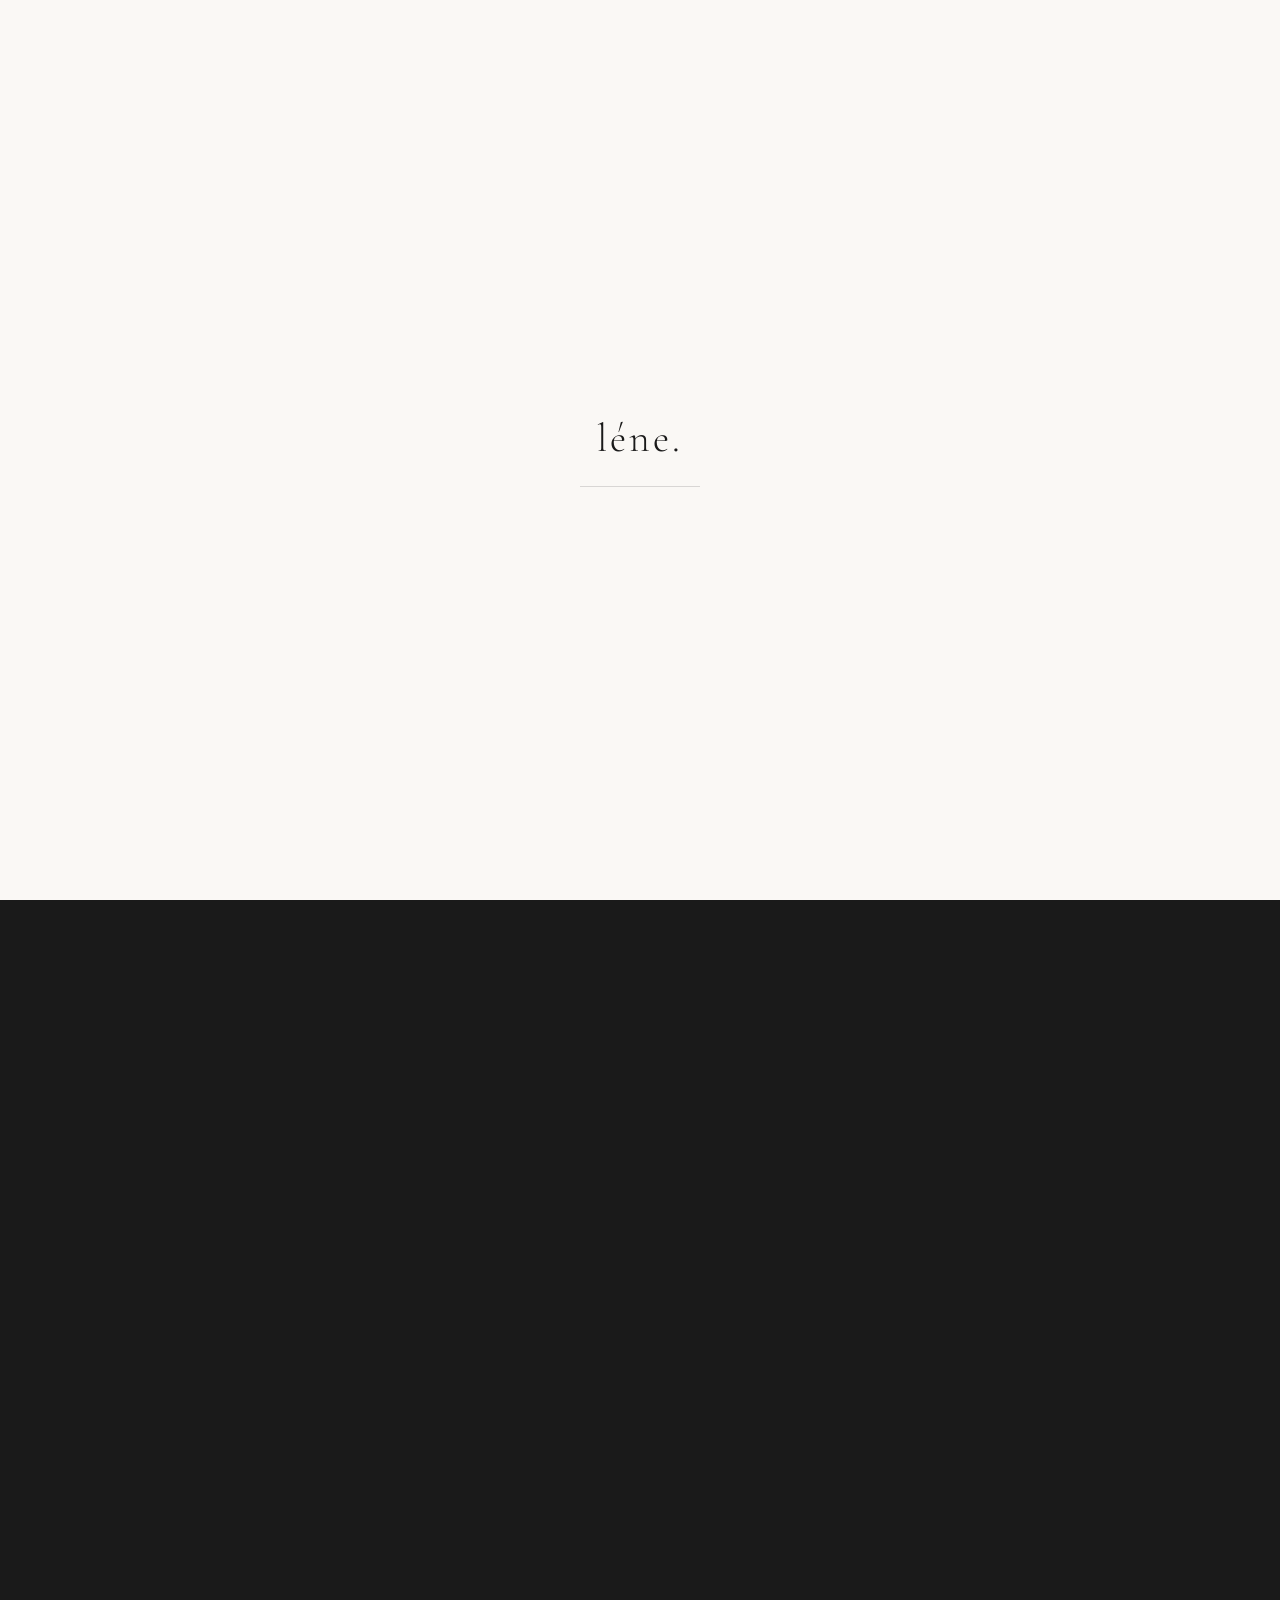
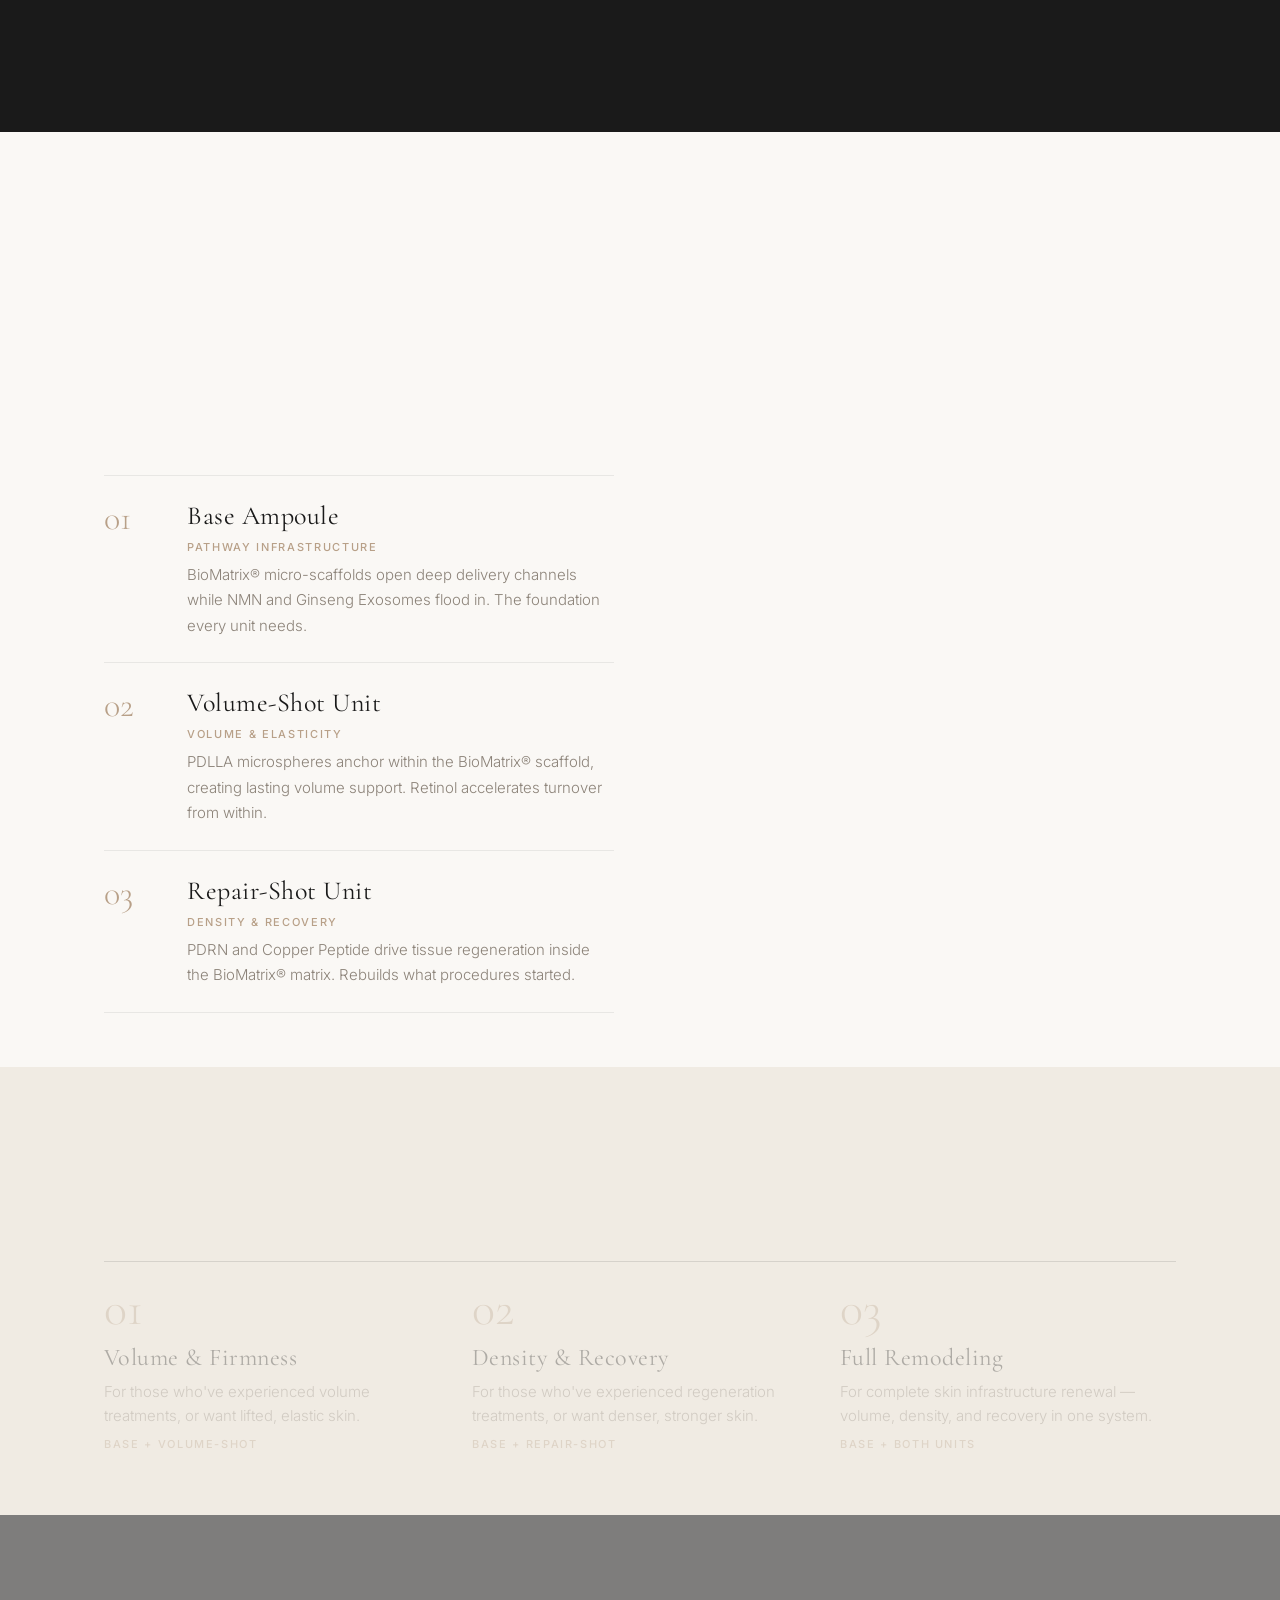
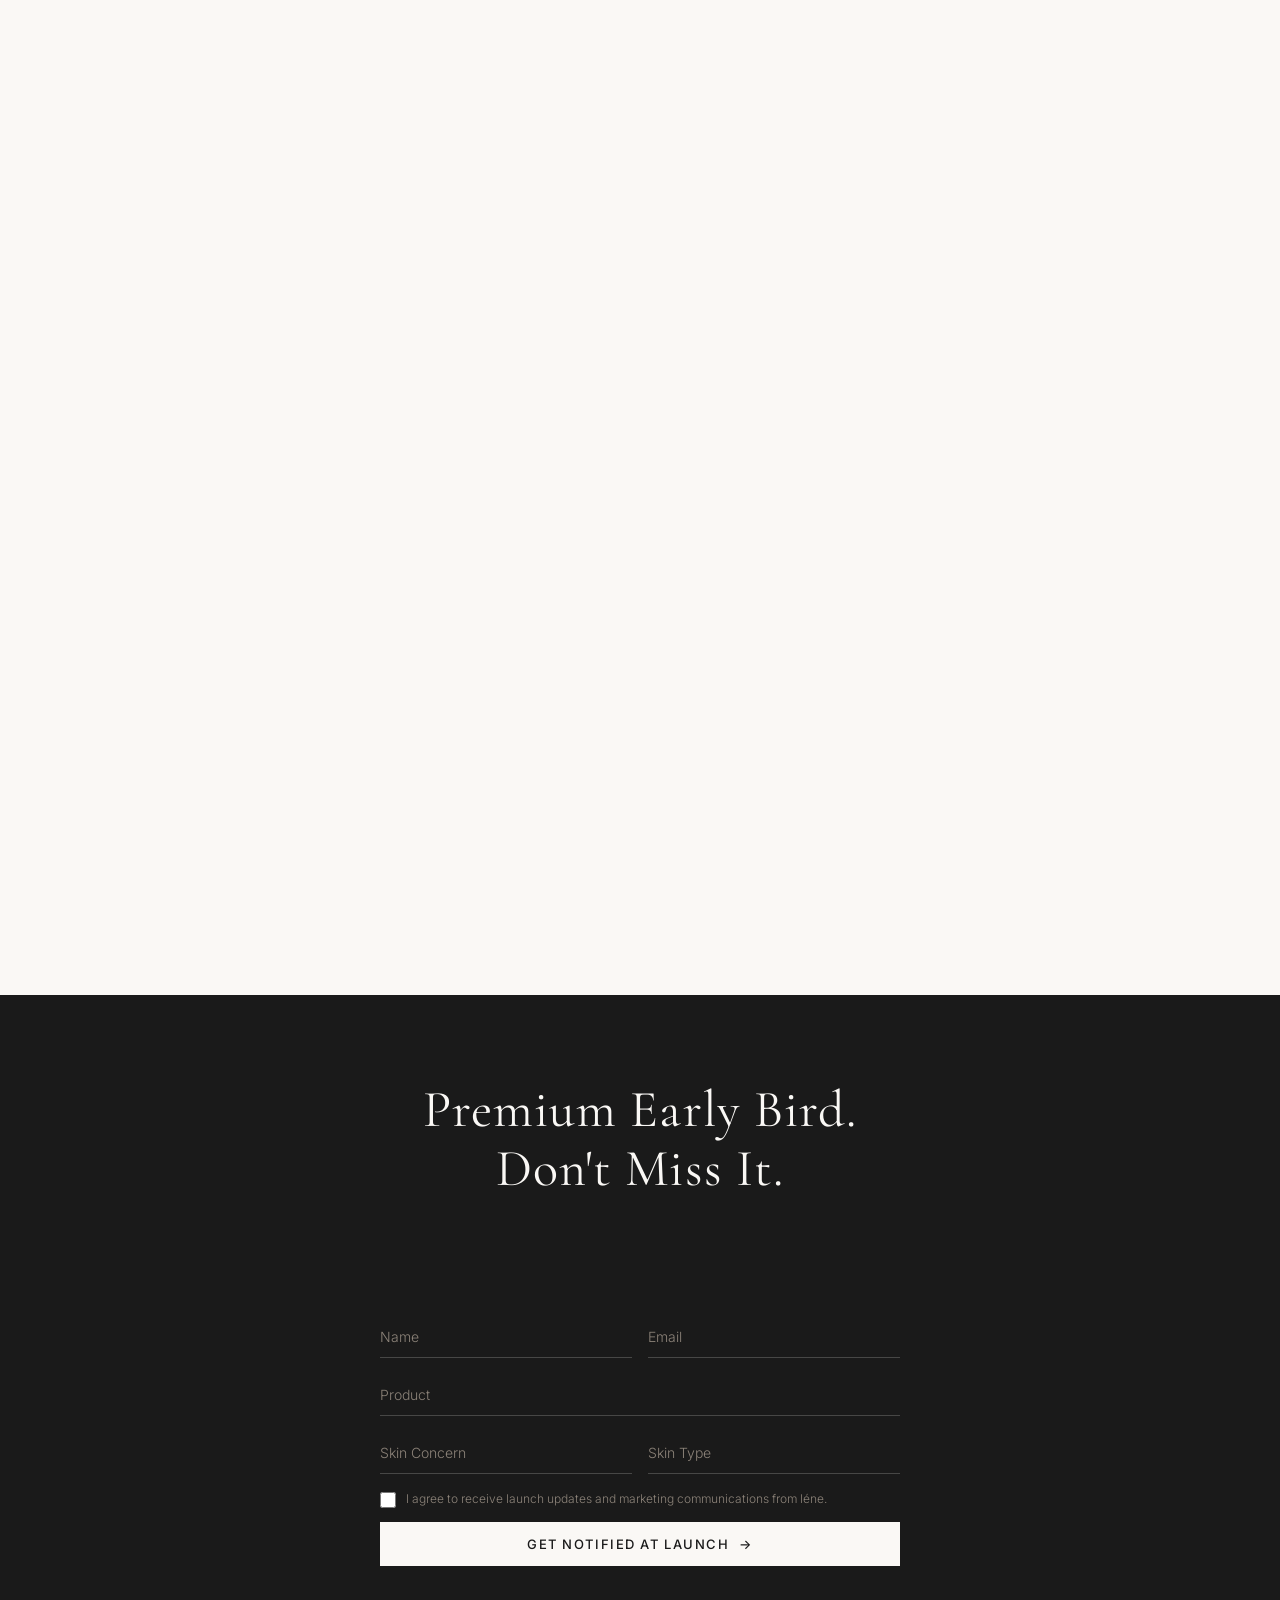
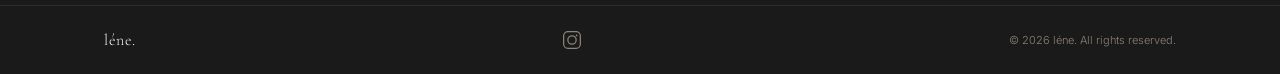
==== commit 20e4a2b8: "feat: add clinic trust section to both concept A and B - K-Beauty credibility section with Korean cl" ====
--- a/b.html
+++ b/b.html
@@ -286,6 +286,40 @@
     </div>
   </section>
 
+  <!-- ===== CLINIC TRUST ===== -->
+  <section id="trust" class="section section--trust">
+    <div class="container">
+      <div class="trust__layout">
+        <div class="trust__body">
+          <span class="section-label reveal-up">Trusted by Clinics</span>
+          <h2 class="trust__headline reveal-text">
+            Born in Korean clinics.<br>Now in your hands.
+          </h2>
+          <p class="trust__sub reveal-up">
+            léne. isn’t just another skincare brand. Our formulas are developed with Korean dermatologists and distributed through premium clinics across Korea.
+          </p>
+          <div class="trust__points">
+            <div class="trust__point reveal-up">
+              <span class="trust__point-icon">&#10003;</span>
+              <p>Formulated with Korean dermatology expertise</p>
+            </div>
+            <div class="trust__point reveal-up">
+              <span class="trust__point-icon">&#10003;</span>
+              <p>Distributed in premium Korean clinics</p>
+            </div>
+            <div class="trust__point reveal-up">
+              <span class="trust__point-icon">&#10003;</span>
+              <p>BioMatrix® technology — clinically verified</p>
+            </div>
+          </div>
+        </div>
+        <div class="trust__visual reveal-right">
+          <img src="assets/images/CLINIIC.jpg" alt="Korean dermatology clinic interior" class="trust__image">
+        </div>
+      </div>
+    </div>
+  </section>
+
   <!-- ===== 8. CTA ===== -->
   <section id="cta" class="section section--cta section--dark">
     <div class="container">
--- a/css/style.css
+++ b/css/style.css
@@ -114,7 +114,7 @@
 .product__duo { display: grid; grid-template-columns: repeat(2, 1fr); gap: clamp(24px, 4vw, 48px); align-items: stretch; }
 .product__image { margin-bottom: clamp(12px, 1.5vw, 20px); }
 .placeholder-product { aspect-ratio: 3/4; border-radius: 2px; overflow: hidden; position: relative; }
-.placeholder-product img { width: 100%; height: 100%; object-fit: cover; }
+.placeholder-product img { width: 100%; height: 100%; object-fit: cover; transform: scale(1.03); }
 .product__item--serum .placeholder-product { background: #EDE8E1; }
 .product__item--cream .placeholder-product { background: #E8E6E3; }
 .product__item { display: flex; flex-direction: column; }
@@ -190,6 +190,19 @@
 .footer__copy { font-size: 11px; font-weight: var(--fw-light); color: var(--c-text-sub); }
 
 /* ===== RESPONSIVE ===== */
+
+/* ===== CLINIC TRUST ===== */
+.section--trust { padding: clamp(48px, 6vh, 80px) 0; }
+.trust__layout { display: grid; grid-template-columns: 1fr 1fr; gap: clamp(32px, 4vw, 56px); align-items: center; }
+.trust__headline { font-family: var(--f-serif); font-size: clamp(28px, 4vw, 52px); font-weight: var(--fw-light); line-height: 1.15; letter-spacing: 0.02em; margin-bottom: clamp(12px, 1.5vw, 20px); }
+.trust__sub { font-size: clamp(14px, 1.4vw, 17px); font-weight: var(--fw-light); line-height: 1.7; color: var(--c-text-sub); margin-bottom: clamp(20px, 2.5vw, 32px); max-width: 480px; }
+.trust__points { display: flex; flex-direction: column; gap: 12px; }
+.trust__point { display: flex; align-items: flex-start; gap: 12px; }
+.trust__point-icon { font-size: 14px; color: var(--c-accent); flex-shrink: 0; margin-top: 2px; }
+.trust__point p { font-size: clamp(13px, 1.4vw, 15px); font-weight: var(--fw-light); line-height: 1.6; color: var(--c-text-sub); }
+.trust__visual { position: relative; overflow: hidden; border-radius: 2px; }
+.trust__image { width: 100%; aspect-ratio: 16/10; object-fit: cover; }
+
 @media (max-width: 1024px) {
   .solution__steps { grid-template-columns: repeat(2, 1fr); row-gap: clamp(24px, 4vw, 36px); }
 }
@@ -238,4 +251,6 @@
   .solution__steps--three { grid-template-columns: 1fr; }
   .product__set-offers { gap: 16px; }
   .product__set-offer { flex-wrap: wrap; gap: 8px; }
-}
+  .trust__layout { grid-template-columns: 1fr; }
+  .trust__visual { order: -1; }
+}
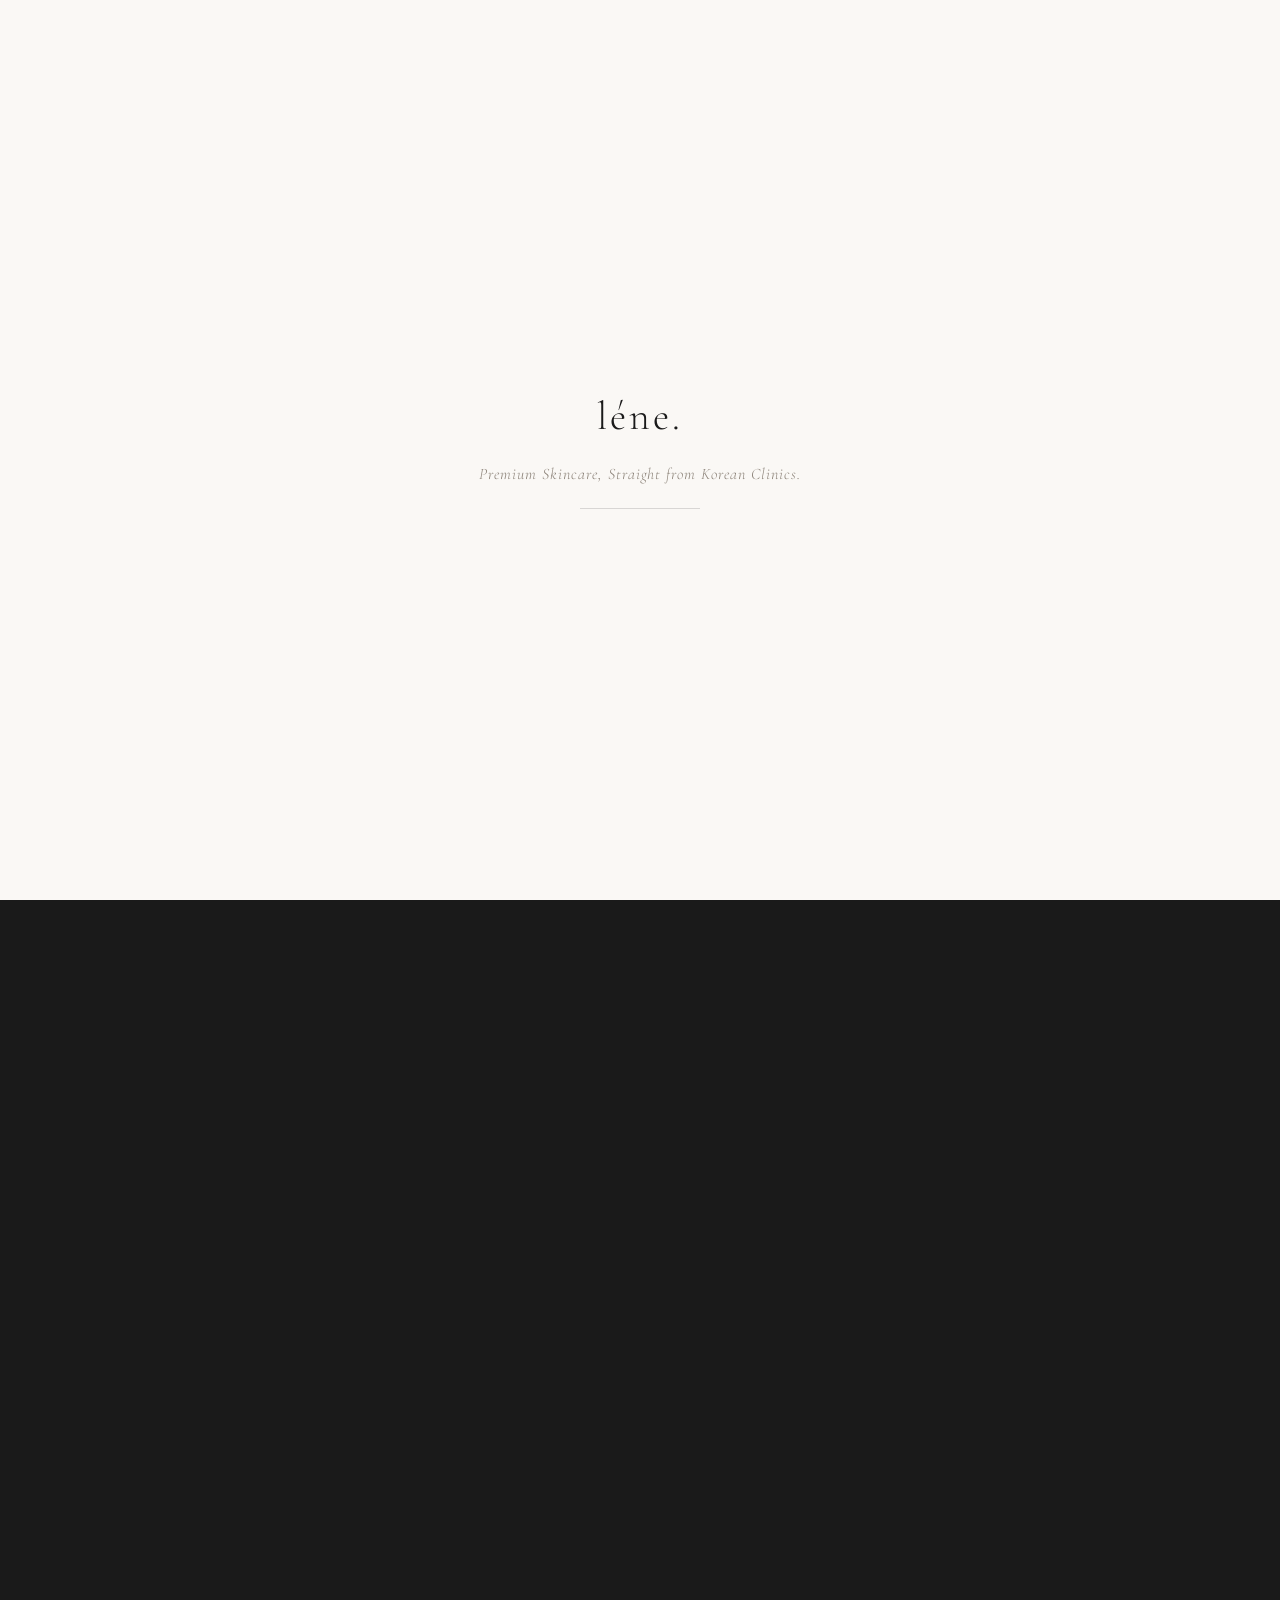
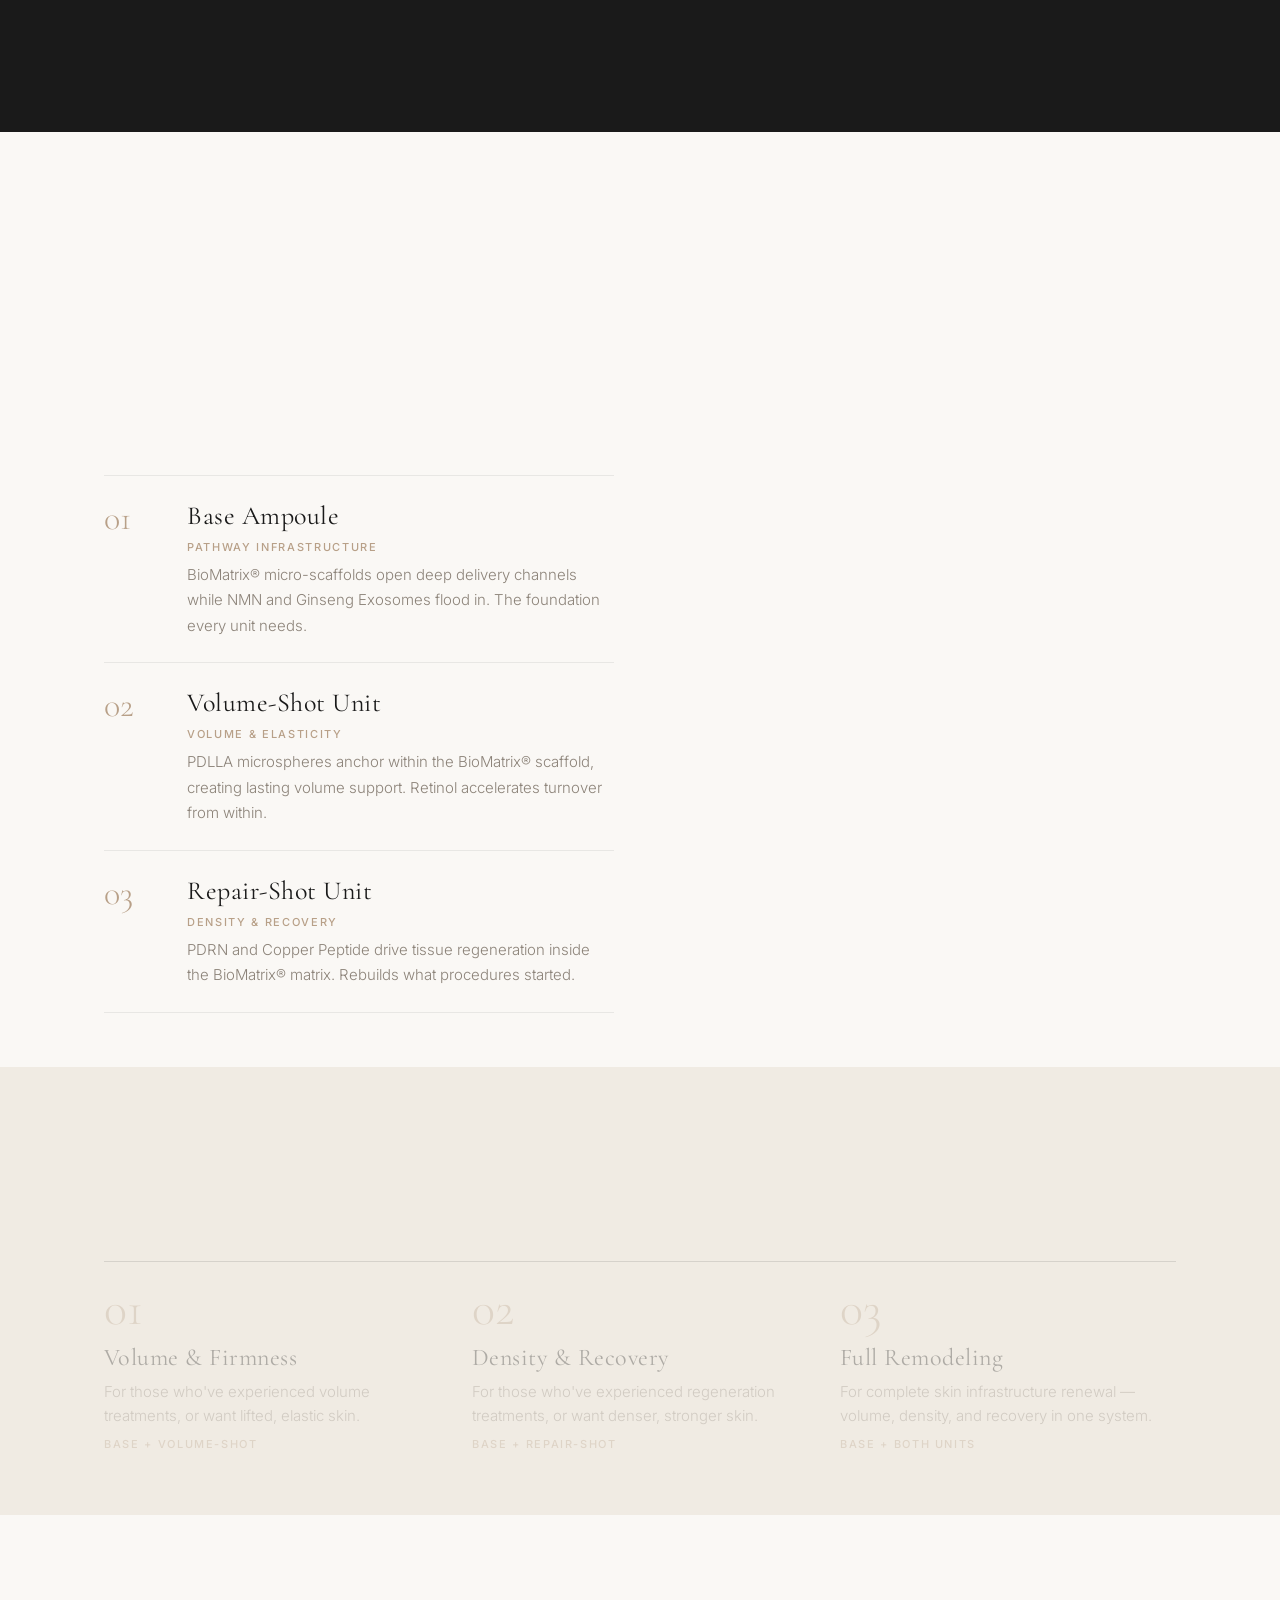
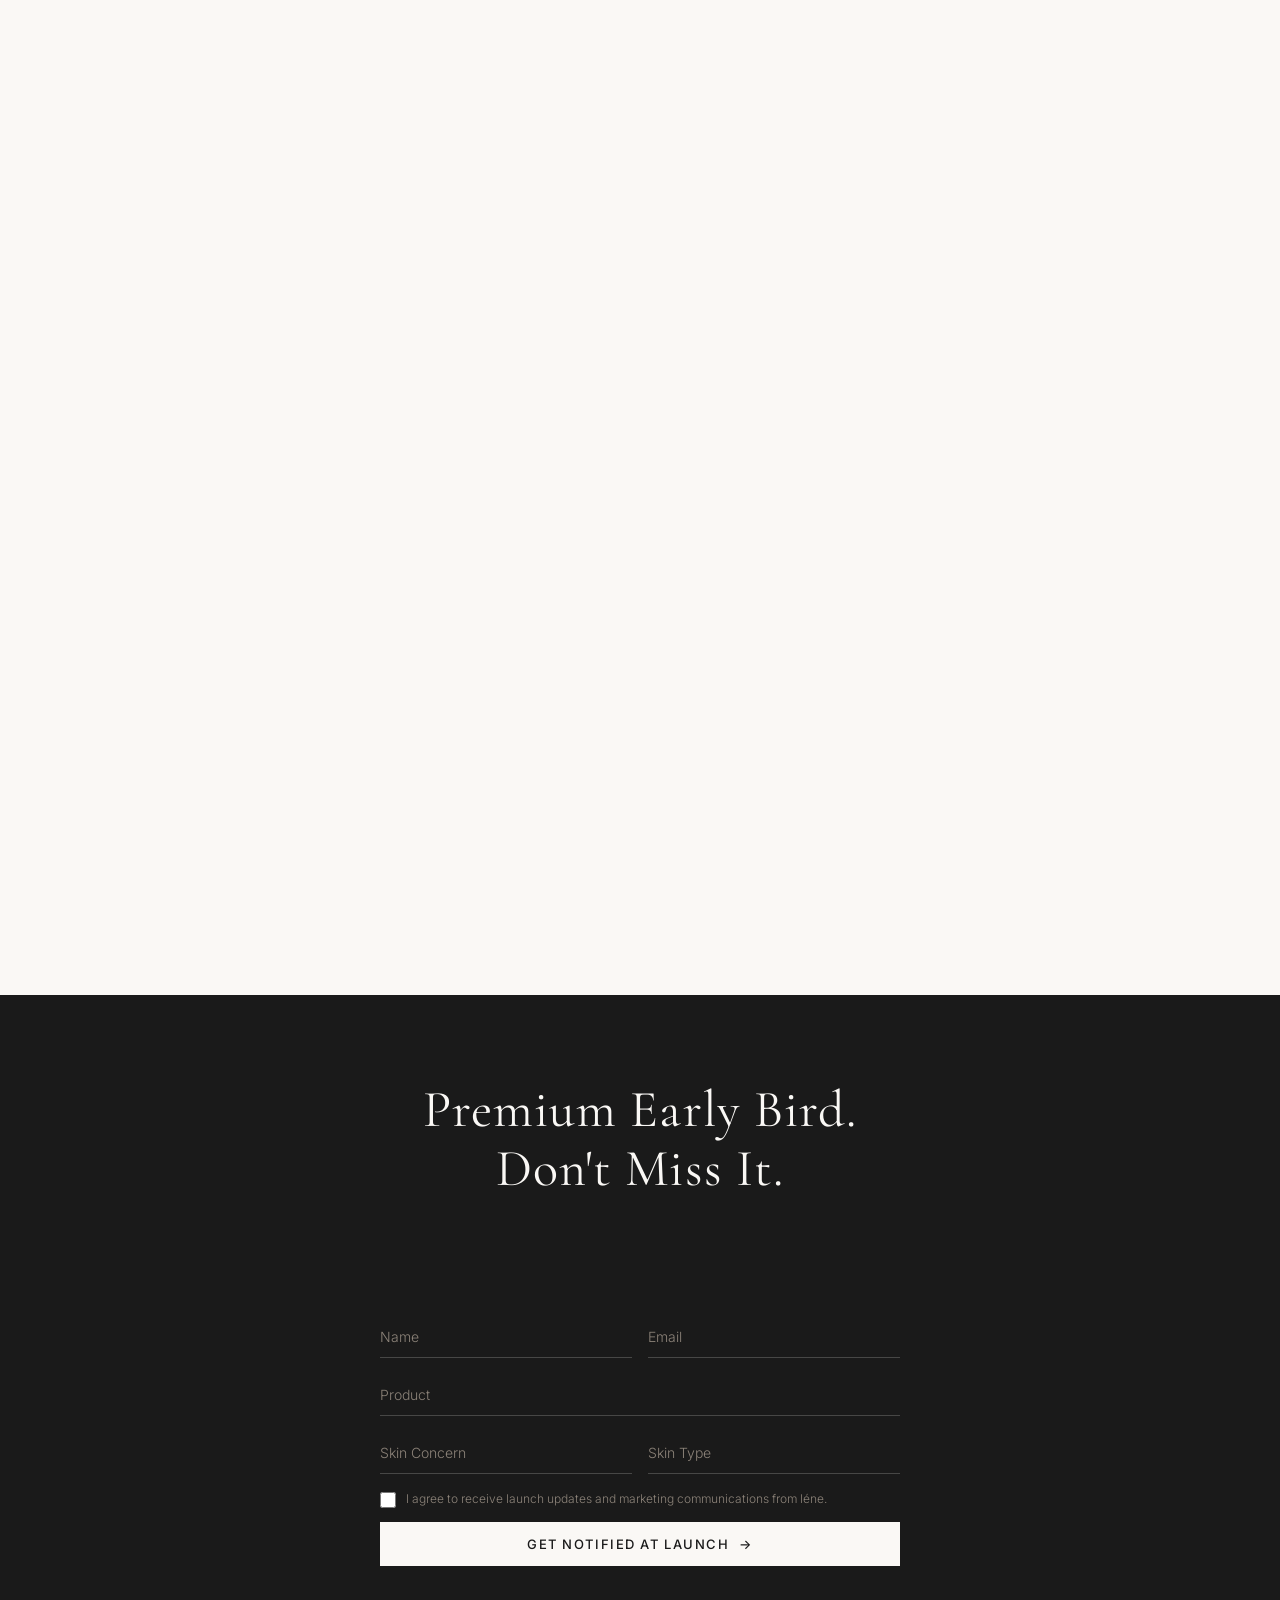
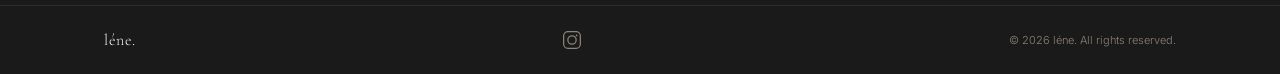
==== commit 7a90650f: "feat: multiple UI improvements for both concepts - Move Clinical Evidence below How It Works section" ====
--- a/b.html
+++ b/b.html
@@ -20,6 +20,7 @@
   <!-- Preloader -->
   <div class="preloader" id="preloader">
     <span class="preloader__text">léne.</span>
+    <span class="preloader__sub">Premium Skincare, Straight from Korean Clinics.</span>
     <div class="preloader__bar"><div class="preloader__bar-inner"></div></div>
   </div>
 
@@ -34,7 +35,7 @@
     </div>
     <div class="hero__content">
       <h1 class="hero__logo">léne.</h1>
-      <p class="hero__tagline">Beyond the Glaze, Into the Infrastructure.</p>
+      <p class="hero__tagline">Premium Skincare, Straight from Korean Clinics.</p>
     </div>
     <div class="hero__scroll-indicator">
       <span class="hero__scroll-text">Scroll</span>
@@ -171,6 +172,29 @@
     </div>
   </section>
 
+  <!-- ===== 7. CLINICAL DATA ===== -->
+  <section id="clinical" class="section section--clinical">
+    <div class="container">
+      <span class="section-label reveal-up">Clinical Evidence</span>
+      <div class="clinical__grid">
+        <div class="clinical__stat reveal-up">
+          <span class="clinical__number" data-target="192" data-suffix="%" data-decimal="0">0%</span>
+          <p>Skin Firmness<br>Improvement</p>
+        </div>
+        <div class="clinical__stat reveal-up">
+          <span class="clinical__number" data-target="1.8" data-suffix="&times;" data-decimal="1">0&times;</span>
+          <p>Deeper Absorption<br>Than Regular Serums</p>
+        </div>
+        <div class="clinical__stat reveal-up">
+          <span class="clinical__number" data-target="20" data-suffix=" min" data-decimal="0">0 min</span>
+          <p>Active Delivery<br>That Keeps Working</p>
+        </div>
+      </div>
+      <p class="clinical__note reveal-up">Clinically tested. Dermatologically verified.</p>
+      <a href="#cta" class="clinical__cta-link reveal-up">Get Notified at Launch &rarr;</a>
+    </div>
+  </section>
+
   <!-- ===== 5. VIDEO BREAK (Branding) ===== -->
   <section id="brand-break" class="section section--video-break">
     <video class="video-break__bg" autoplay muted loop playsinline>
@@ -263,28 +287,6 @@
     </div>
   </section>
 
-  <!-- ===== 7. CLINICAL DATA ===== -->
-  <section id="clinical" class="section section--clinical">
-    <div class="container">
-      <span class="section-label reveal-up">Clinical Evidence</span>
-      <div class="clinical__grid">
-        <div class="clinical__stat reveal-up">
-          <span class="clinical__number" data-target="192" data-suffix="%" data-decimal="0">0%</span>
-          <p>Skin Firmness<br>Improvement</p>
-        </div>
-        <div class="clinical__stat reveal-up">
-          <span class="clinical__number" data-target="1.8" data-suffix="&times;" data-decimal="1">0&times;</span>
-          <p>Deeper Absorption<br>Than Regular Serums</p>
-        </div>
-        <div class="clinical__stat reveal-up">
-          <span class="clinical__number" data-target="20" data-suffix=" min" data-decimal="0">0 min</span>
-          <p>Active Delivery<br>That Keeps Working</p>
-        </div>
-      </div>
-      <p class="clinical__note reveal-up">Clinically tested. Dermatologically verified.</p>
-      <a href="#cta" class="clinical__cta-link reveal-up">Get Notified at Launch &rarr;</a>
-    </div>
-  </section>
 
   <!-- ===== CLINIC TRUST ===== -->
   <section id="trust" class="section section--trust">
--- a/css/style.css
+++ b/css/style.css
@@ -35,6 +35,7 @@
 /* Preloader */
 .preloader { position: fixed; inset: 0; background: var(--c-bg); display: flex; flex-direction: column; align-items: center; justify-content: center; z-index: 10000; gap: 24px; }
 .preloader__text { font-family: var(--f-serif); font-size: clamp(24px, 4vw, 40px); font-weight: var(--fw-light); letter-spacing: 0.08em; }
+.preloader__sub { font-family: var(--f-serif); font-size: clamp(12px, 1.5vw, 16px); font-weight: var(--fw-light); font-style: italic; letter-spacing: 0.06em; color: var(--c-text-sub); }
 .preloader__bar { width: 120px; height: 1px; background: rgba(26,26,26,0.15); overflow: hidden; }
 .preloader__bar-inner { width: 0%; height: 100%; background: var(--c-text); }
 
@@ -53,7 +54,7 @@
 .hero__bg::after { content: ""; position: absolute; inset: 0; background: rgba(250,248,245,0.3); z-index: 1; }
 .hero__content { position: relative; z-index: 2; text-align: center; }
 .hero__logo { font-family: var(--f-serif); font-size: clamp(56px, 12vw, 140px); font-weight: var(--fw-light); letter-spacing: 0.06em; line-height: 1; margin-bottom: clamp(12px, 1.5vw, 24px); }
-.hero__tagline { font-family: var(--f-serif); font-size: clamp(14px, 2vw, 22px); font-weight: var(--fw-light); font-style: italic; letter-spacing: 0.06em; color: var(--c-text-sub); }
+.hero__tagline { font-family: var(--f-serif); font-size: clamp(16px, 2.2vw, 24px); font-weight: var(--fw-regular); font-style: italic; letter-spacing: 0.06em; color: var(--c-text); text-shadow: 0 1px 8px rgba(250,248,245,0.6); }
 .hero__scroll-indicator { position: absolute; bottom: 32px; left: 50%; transform: translateX(-50%); display: flex; flex-direction: column; align-items: center; gap: 10px; z-index: 2; }
 .hero__scroll-text { font-size: 11px; font-weight: var(--fw-medium); letter-spacing: 0.2em; text-transform: uppercase; color: var(--c-text-sub); }
 .hero__scroll-line { width: 1px; height: 40px; background: rgba(26,26,26,0.15); position: relative; overflow: hidden; }
